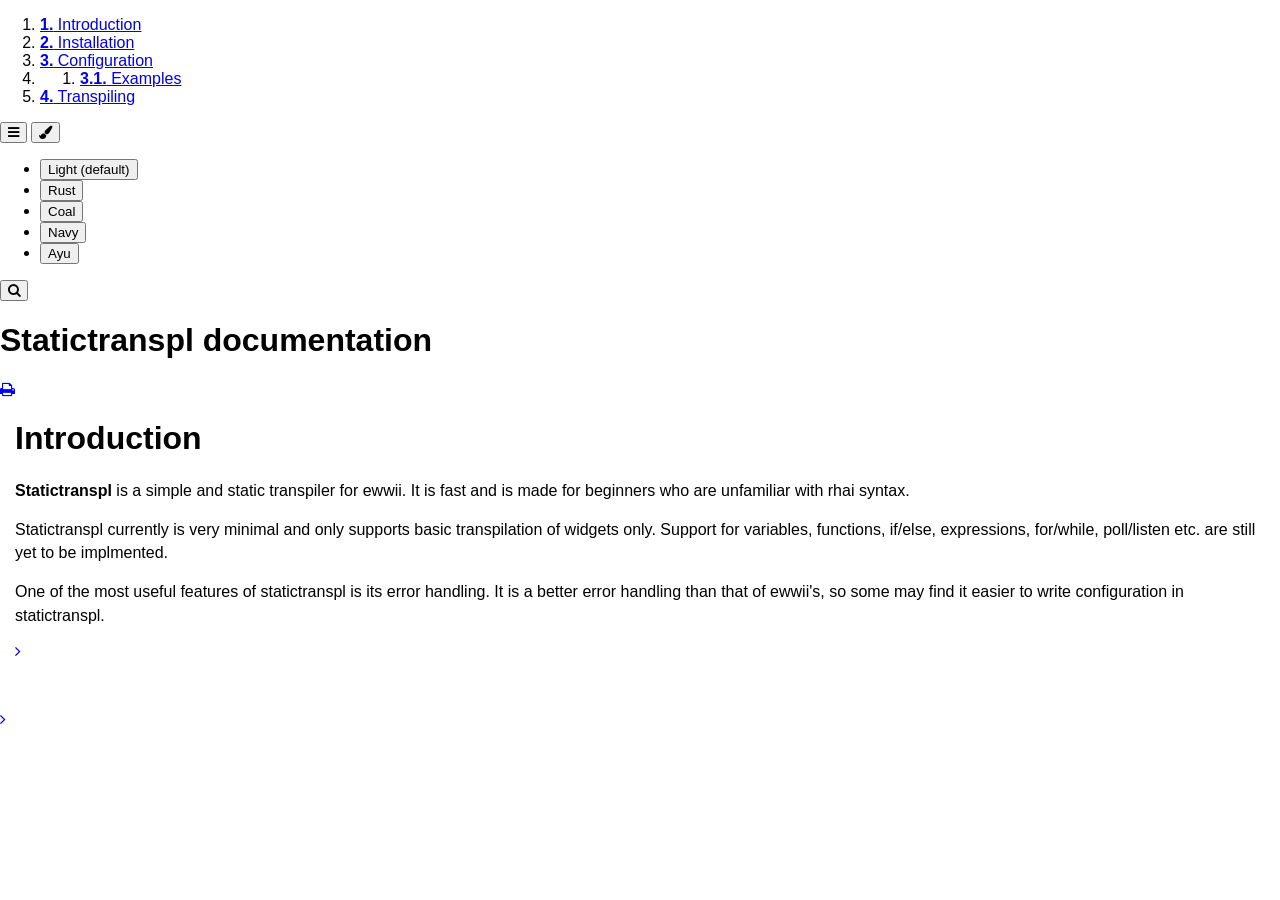
==== index.html @ 4b5878d8 "deploy: 88b046fea7313fe3ef3db2bbe5b7ab8565664c51" ====
<!DOCTYPE HTML>
<html lang="en" class="sidebar-visible no-js light">
    <head>
        <!-- Book generated using mdBook -->
        <meta charset="UTF-8">
        <title>Introduction - Statictranspl documentation</title>
        
        


        <!-- Custom HTML head -->
        


        <meta content="text/html; charset=utf-8" http-equiv="Content-Type">
        <meta name="description" content="">
        <meta name="viewport" content="width=device-width, initial-scale=1">
        <meta name="theme-color" content="#ffffff" />

        
        <link rel="icon" href="favicon.svg">
        
        
        <link rel="shortcut icon" href="favicon.png">
        
        <link rel="stylesheet" href="css/variables.css">
        <link rel="stylesheet" href="css/general.css">
        <link rel="stylesheet" href="css/chrome.css">
        
        <link rel="stylesheet" href="css/print.css" media="print">
        

        <!-- Fonts -->
        <link rel="stylesheet" href="FontAwesome/css/font-awesome.css">
        
        <link rel="stylesheet" href="fonts/fonts.css">
        

        <!-- Highlight.js Stylesheets -->
        <link rel="stylesheet" href="highlight.css">
        <link rel="stylesheet" href="tomorrow-night.css">
        <link rel="stylesheet" href="ayu-highlight.css">

        <!-- Custom theme stylesheets -->
        

        
    </head>
    <body>
        <!-- Provide site root to javascript -->
        <script type="text/javascript">
            var path_to_root = "";
            var default_theme = window.matchMedia("(prefers-color-scheme: dark)").matches ? "navy" : "light";
        </script>

        <!-- Work around some values being stored in localStorage wrapped in quotes -->
        <script type="text/javascript">
            try {
                var theme = localStorage.getItem('mdbook-theme');
                var sidebar = localStorage.getItem('mdbook-sidebar');

                if (theme.startsWith('"') && theme.endsWith('"')) {
                    localStorage.setItem('mdbook-theme', theme.slice(1, theme.length - 1));
                }

                if (sidebar.startsWith('"') && sidebar.endsWith('"')) {
                    localStorage.setItem('mdbook-sidebar', sidebar.slice(1, sidebar.length - 1));
                }
            } catch (e) { }
        </script>

        <!-- Set the theme before any content is loaded, prevents flash -->
        <script type="text/javascript">
            var theme;
            try { theme = localStorage.getItem('mdbook-theme'); } catch(e) { }
            if (theme === null || theme === undefined) { theme = default_theme; }
            var html = document.querySelector('html');
            html.classList.remove('no-js')
            html.classList.remove('light')
            html.classList.add(theme);
            html.classList.add('js');
        </script>

        <!-- Hide / unhide sidebar before it is displayed -->
        <script type="text/javascript">
            var html = document.querySelector('html');
            var sidebar = 'hidden';
            if (document.body.clientWidth >= 1080) {
                try { sidebar = localStorage.getItem('mdbook-sidebar'); } catch(e) { }
                sidebar = sidebar || 'visible';
            }
            html.classList.remove('sidebar-visible');
            html.classList.add("sidebar-" + sidebar);
        </script>

        <nav id="sidebar" class="sidebar" aria-label="Table of contents">
            <div class="sidebar-scrollbox">
                <ol class="chapter"><li class="chapter-item expanded "><a href="introduction.html"><strong aria-hidden="true">1.</strong> Introduction</a></li><li class="chapter-item expanded "><a href="installation.html"><strong aria-hidden="true">2.</strong> Installation</a></li><li class="chapter-item expanded "><a href="configuration-intro.html"><strong aria-hidden="true">3.</strong> Configuration</a></li><li><ol class="section"><li class="chapter-item expanded "><a href="examples.html"><strong aria-hidden="true">3.1.</strong> Examples</a></li></ol></li><li class="chapter-item expanded "><a href="transpiling.html"><strong aria-hidden="true">4.</strong> Transpiling</a></li></ol>
            </div>
            <div id="sidebar-resize-handle" class="sidebar-resize-handle"></div>
        </nav>

        <div id="page-wrapper" class="page-wrapper">

            <div class="page">
                
                <div id="menu-bar-hover-placeholder"></div>
                <div id="menu-bar" class="menu-bar sticky bordered">
                    <div class="left-buttons">
                        <button id="sidebar-toggle" class="icon-button" type="button" title="Toggle Table of Contents" aria-label="Toggle Table of Contents" aria-controls="sidebar">
                            <i class="fa fa-bars"></i>
                        </button>
                        <button id="theme-toggle" class="icon-button" type="button" title="Change theme" aria-label="Change theme" aria-haspopup="true" aria-expanded="false" aria-controls="theme-list">
                            <i class="fa fa-paint-brush"></i>
                        </button>
                        <ul id="theme-list" class="theme-popup" aria-label="Themes" role="menu">
                            <li role="none"><button role="menuitem" class="theme" id="light">Light (default)</button></li>
                            <li role="none"><button role="menuitem" class="theme" id="rust">Rust</button></li>
                            <li role="none"><button role="menuitem" class="theme" id="coal">Coal</button></li>
                            <li role="none"><button role="menuitem" class="theme" id="navy">Navy</button></li>
                            <li role="none"><button role="menuitem" class="theme" id="ayu">Ayu</button></li>
                        </ul>
                        
                        <button id="search-toggle" class="icon-button" type="button" title="Search. (Shortkey: s)" aria-label="Toggle Searchbar" aria-expanded="false" aria-keyshortcuts="S" aria-controls="searchbar">
                            <i class="fa fa-search"></i>
                        </button>
                        
                    </div>

                    <h1 class="menu-title">Statictranspl documentation</h1>

                    <div class="right-buttons">
                        
                        <a href="print.html" title="Print this book" aria-label="Print this book">
                            <i id="print-button" class="fa fa-print"></i>
                        </a>
                        
                        
                        

                    </div>
                </div>

                
                <div id="search-wrapper" class="hidden">
                    <form id="searchbar-outer" class="searchbar-outer">
                        <input type="search" id="searchbar" name="searchbar" placeholder="Search this book ..." aria-controls="searchresults-outer" aria-describedby="searchresults-header">
                    </form>
                    <div id="searchresults-outer" class="searchresults-outer hidden">
                        <div id="searchresults-header" class="searchresults-header"></div>
                        <ul id="searchresults">
                        </ul>
                    </div>
                </div>
                

                <!-- Apply ARIA attributes after the sidebar and the sidebar toggle button are added to the DOM -->
                <script type="text/javascript">
                    document.getElementById('sidebar-toggle').setAttribute('aria-expanded', sidebar === 'visible');
                    document.getElementById('sidebar').setAttribute('aria-hidden', sidebar !== 'visible');
                    Array.from(document.querySelectorAll('#sidebar a')).forEach(function(link) {
                        link.setAttribute('tabIndex', sidebar === 'visible' ? 0 : -1);
                    });
                </script>

                <div id="content" class="content">
                    <main>
                        <h1 id="introduction"><a class="header" href="#introduction">Introduction</a></h1>
<p><strong>Statictranspl</strong> is a simple and static transpiler for ewwii. It is fast and is made for beginners who are unfamiliar with rhai syntax.</p>
<p>Statictranspl currently is very minimal and only supports basic transpilation of widgets only. Support for variables, functions, if/else, expressions, for/while, poll/listen etc. are still yet to be implmented.</p>
<p>One of the most useful features of statictranspl is its error handling. It is a better error handling than that of ewwii's, so some may find it easier to write configuration in statictranspl.</p>

                    </main>

                    <nav class="nav-wrapper" aria-label="Page navigation">
                        <!-- Mobile navigation buttons -->
                        

                        
                            <a rel="next" href="installation.html" class="mobile-nav-chapters next" title="Next chapter" aria-label="Next chapter" aria-keyshortcuts="Right">
                                <i class="fa fa-angle-right"></i>
                            </a>
                        

                        <div style="clear: both"></div>
                    </nav>
                </div>
            </div>

            <nav class="nav-wide-wrapper" aria-label="Page navigation">
                

                
                    <a rel="next" href="installation.html" class="nav-chapters next" title="Next chapter" aria-label="Next chapter" aria-keyshortcuts="Right">
                        <i class="fa fa-angle-right"></i>
                    </a>
                
            </nav>

        </div>

        

        

        

        
        <script type="text/javascript">
            window.playground_copyable = true;
        </script>
        

        

        
        <script src="elasticlunr.min.js" type="text/javascript" charset="utf-8"></script>
        <script src="mark.min.js" type="text/javascript" charset="utf-8"></script>
        <script src="searcher.js" type="text/javascript" charset="utf-8"></script>
        

        <script src="clipboard.min.js" type="text/javascript" charset="utf-8"></script>
        <script src="highlight.js" type="text/javascript" charset="utf-8"></script>
        <script src="book.js" type="text/javascript" charset="utf-8"></script>

        <!-- Custom JS scripts -->
        

        

    </body>
</html>
---- css/general.css ----
/* Base styles and content styles */

@import 'variables.css';

:root {
    /* Browser default font-size is 16px, this way 1 rem = 10px */
    font-size: 62.5%;
}

html {
    font-family: "Open Sans", sans-serif;
    color: var(--fg);
    background-color: var(--bg);
    text-size-adjust: none;
}

body {
    margin: 0;
    font-size: 1.6rem;
    overflow-x: hidden;
}

code {
    font-family: "Source Code Pro", Consolas, "Ubuntu Mono", Menlo, "DejaVu Sans Mono", monospace, monospace !important;
    font-size: 0.875em; /* please adjust the ace font size accordingly in editor.js */
}

/* Don't change font size in headers. */
h1 code, h2 code, h3 code, h4 code, h5 code, h6 code {
    font-size: unset;
}

.left { float: left; }
.right { float: right; }
.boring { opacity: 0.6; }
.hide-boring .boring { display: none; }
.hidden { display: none !important; }

h2, h3 { margin-top: 2.5em; }
h4, h5 { margin-top: 2em; }

.header + .header h3,
.header + .header h4,
.header + .header h5 {
    margin-top: 1em;
}

h1:target::before,
h2:target::before,
h3:target::before,
h4:target::before,
h5:target::before,
h6:target::before {
    display: inline-block;
    content: "»";
    margin-left: -30px;
    width: 30px;
}

/* This is broken on Safari as of version 14, but is fixed
   in Safari Technology Preview 117 which I think will be Safari 14.2.
   https://bugs.webkit.org/show_bug.cgi?id=218076
*/
:target {
    scroll-margin-top: calc(var(--menu-bar-height) + 0.5em);
}

.page {
    outline: 0;
    padding: 0 var(--page-padding);
    margin-top: calc(0px - var(--menu-bar-height)); /* Compensate for the #menu-bar-hover-placeholder */
}
.page-wrapper {
    box-sizing: border-box;
}
.js:not(.sidebar-resizing) .page-wrapper {
    transition: margin-left 0.3s ease, transform 0.3s ease; /* Animation: slide away */
}

.content {
    overflow-y: auto;
    padding: 0 15px;
    padding-bottom: 50px;
}
.content main {
    margin-left: auto;
    margin-right: auto;
    max-width: var(--content-max-width);
}
.content p { line-height: 1.45em; }
.content ol { line-height: 1.45em; }
.content ul { line-height: 1.45em; }
.content a { text-decoration: none; }
.content a:hover { text-decoration: underline; }
.content img { max-width: 100%; }
.content .header:link,
.content .header:visited {
    color: var(--fg);
}
.content .header:link,
.content .header:visited:hover {
    text-decoration: none;
}

table {
    margin: 0 auto;
    border-collapse: collapse;
}
table td {
    padding: 3px 20px;
    border: 1px var(--table-border-color) solid;
}
table thead {
    background: var(--table-header-bg);
}
table thead td {
    font-weight: 700;
    border: none;
}
table thead th {
    padding: 3px 20px;
}
table thead tr {
    border: 1px var(--table-header-bg) solid;
}
/* Alternate background colors for rows */
table tbody tr:nth-child(2n) {
    background: var(--table-alternate-bg);
}


blockquote {
    margin: 20px 0;
    padding: 0 20px;
    color: var(--fg);
    background-color: var(--quote-bg);
    border-top: .1em solid var(--quote-border);
    border-bottom: .1em solid var(--quote-border);
}


:not(.footnote-definition) + .footnote-definition,
.footnote-definition + :not(.footnote-definition) {
    margin-top: 2em;
}
.footnote-definition {
    font-size: 0.9em;
    margin: 0.5em 0;
}
.footnote-definition p {
    display: inline;
}

.tooltiptext {
    position: absolute;
    visibility: hidden;
    color: #fff;
    background-color: #333;
    transform: translateX(-50%); /* Center by moving tooltip 50% of its width left */
    left: -8px; /* Half of the width of the icon */
    top: -35px;
    font-size: 0.8em;
    text-align: center;
    border-radius: 6px;
    padding: 5px 8px;
    margin: 5px;
    z-index: 1000;
}
.tooltipped .tooltiptext {
    visibility: visible;
}

.chapter li.part-title {
    color: var(--sidebar-fg);
    margin: 5px 0px;
    font-weight: bold;
}
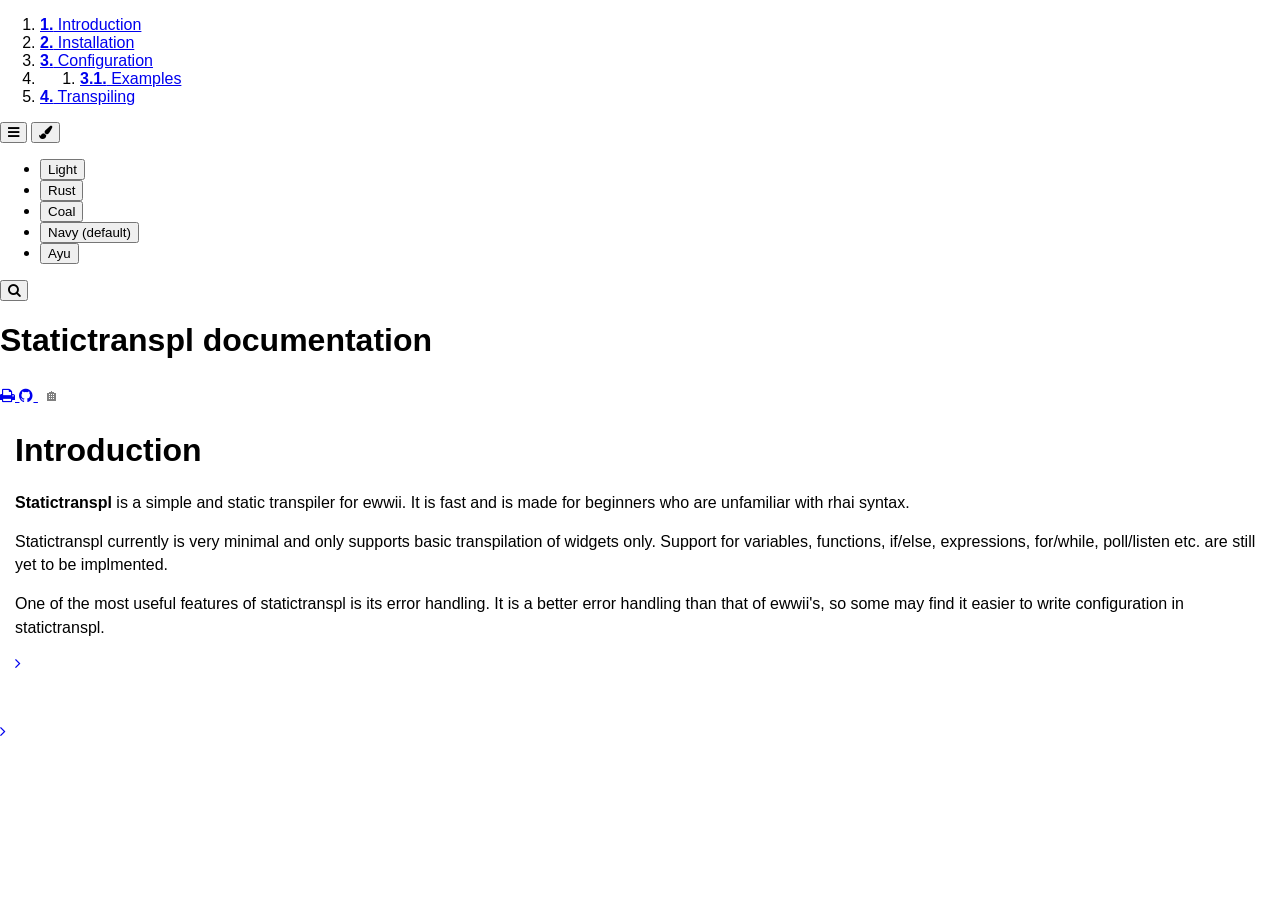
==== commit 56e8e63b: "deploy: 37df617455375018348bdb8db04f9169b86efb2a" ====
--- a/index.html
+++ b/index.html
@@ -1,5 +1,5 @@
 <!DOCTYPE HTML>
-<html lang="en" class="sidebar-visible no-js light">
+<html lang="en" class="sidebar-visible no-js navy">
     <head>
         <!-- Book generated using mdBook -->
         <meta charset="UTF-8">
@@ -50,7 +50,7 @@
         <!-- Provide site root to javascript -->
         <script type="text/javascript">
             var path_to_root = "";
-            var default_theme = window.matchMedia("(prefers-color-scheme: dark)").matches ? "navy" : "light";
+            var default_theme = window.matchMedia("(prefers-color-scheme: dark)").matches ? "navy" : "navy";
         </script>
 
         <!-- Work around some values being stored in localStorage wrapped in quotes -->
@@ -76,7 +76,7 @@
             if (theme === null || theme === undefined) { theme = default_theme; }
             var html = document.querySelector('html');
             html.classList.remove('no-js')
-            html.classList.remove('light')
+            html.classList.remove('navy')
             html.classList.add(theme);
             html.classList.add('js');
         </script>
@@ -114,10 +114,10 @@
                             <i class="fa fa-paint-brush"></i>
                         </button>
                         <ul id="theme-list" class="theme-popup" aria-label="Themes" role="menu">
-                            <li role="none"><button role="menuitem" class="theme" id="light">Light (default)</button></li>
+                            <li role="none"><button role="menuitem" class="theme" id="light">Light</button></li>
                             <li role="none"><button role="menuitem" class="theme" id="rust">Rust</button></li>
                             <li role="none"><button role="menuitem" class="theme" id="coal">Coal</button></li>
-                            <li role="none"><button role="menuitem" class="theme" id="navy">Navy</button></li>
+                            <li role="none"><button role="menuitem" class="theme" id="navy">Navy (default)</button></li>
                             <li role="none"><button role="menuitem" class="theme" id="ayu">Ayu</button></li>
                         </ul>
                         
@@ -135,6 +135,10 @@
                             <i id="print-button" class="fa fa-print"></i>
                         </a>
                         
+                        
+                        <a href="https://github.com/Ewwii-sh/statictranspl" title="Git repository" aria-label="Git repository">
+                            <i id="git-repository-button" class="fa fa-github"></i>
+                        </a>
                         
                         
 
@@ -225,6 +229,8 @@
 
         <!-- Custom JS scripts -->
         
+        <script type="text/javascript" src="js/home_button.js"></script>
+        
 
         
 
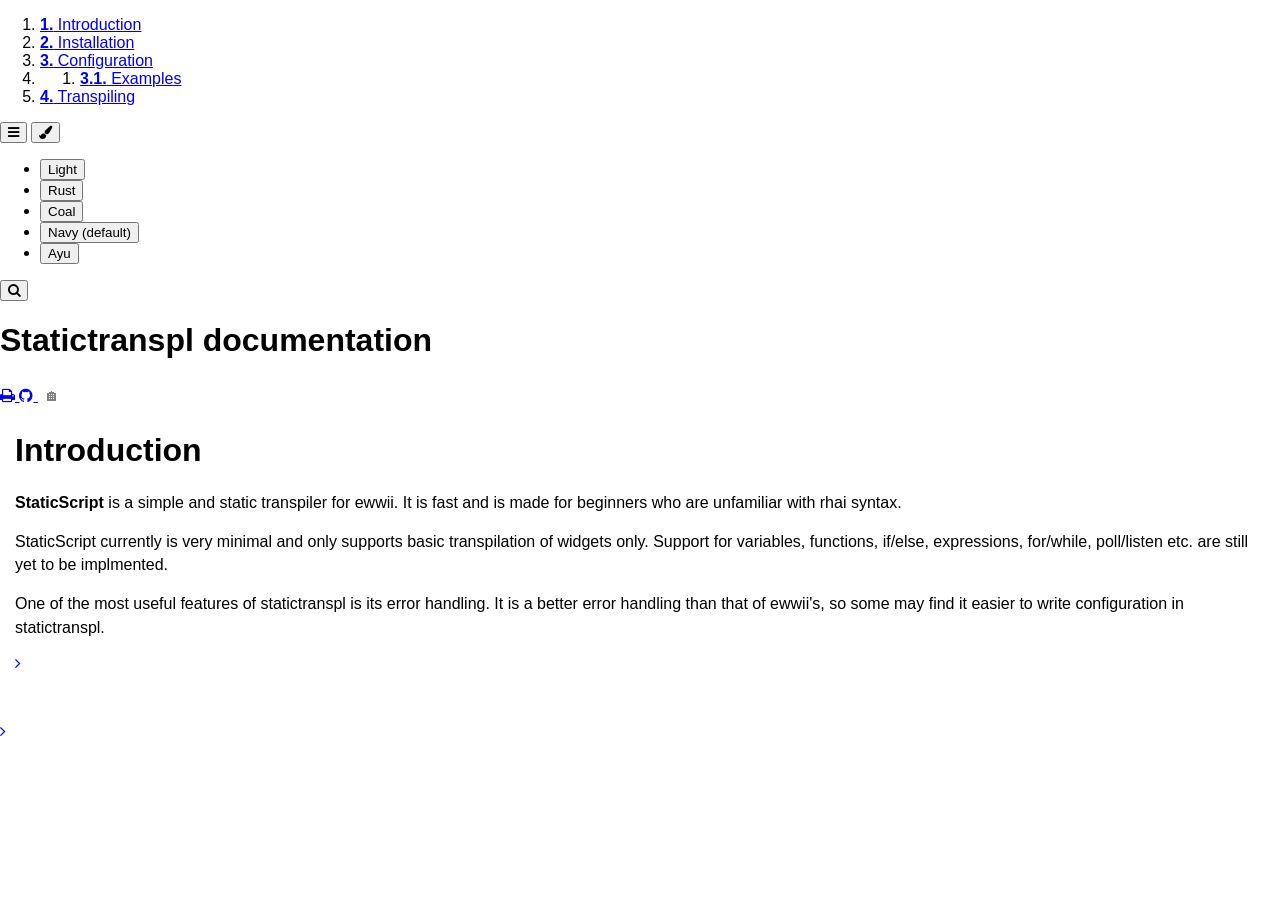
==== commit 63348aae: "deploy: 73dc59235e12e233e47879a17bbc735b9179b817" ====
--- a/index.html
+++ b/index.html
@@ -170,8 +170,8 @@
                 <div id="content" class="content">
                     <main>
                         <h1 id="introduction"><a class="header" href="#introduction">Introduction</a></h1>
-<p><strong>Statictranspl</strong> is a simple and static transpiler for ewwii. It is fast and is made for beginners who are unfamiliar with rhai syntax.</p>
-<p>Statictranspl currently is very minimal and only supports basic transpilation of widgets only. Support for variables, functions, if/else, expressions, for/while, poll/listen etc. are still yet to be implmented.</p>
+<p><strong>StaticScript</strong> is a simple and static transpiler for ewwii. It is fast and is made for beginners who are unfamiliar with rhai syntax.</p>
+<p>StaticScript currently is very minimal and only supports basic transpilation of widgets only. Support for variables, functions, if/else, expressions, for/while, poll/listen etc. are still yet to be implmented.</p>
 <p>One of the most useful features of statictranspl is its error handling. It is a better error handling than that of ewwii's, so some may find it easier to write configuration in statictranspl.</p>
 
                     </main>
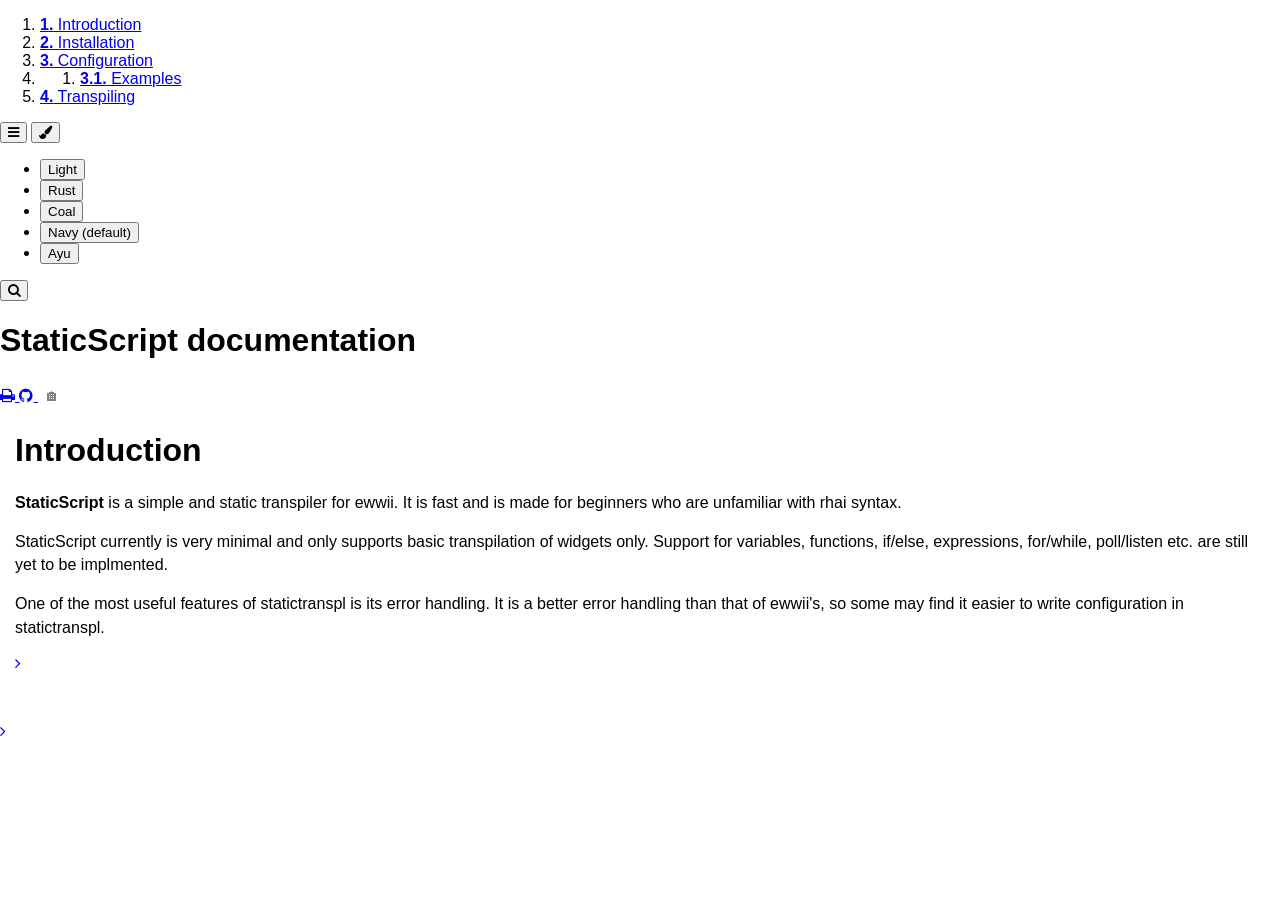
==== commit b77e3cda: "deploy: be51216187f51df99d8729bf038474da2ae7ee7d" ====
--- a/index.html
+++ b/index.html
@@ -3,7 +3,7 @@
     <head>
         <!-- Book generated using mdBook -->
         <meta charset="UTF-8">
-        <title>Introduction - Statictranspl documentation</title>
+        <title>Introduction - StaticScript documentation</title>
         
         
 
@@ -127,7 +127,7 @@
                         
                     </div>
 
-                    <h1 class="menu-title">Statictranspl documentation</h1>
+                    <h1 class="menu-title">StaticScript documentation</h1>
 
                     <div class="right-buttons">
                         
@@ -136,7 +136,7 @@
                         </a>
                         
                         
-                        <a href="https://github.com/Ewwii-sh/statictranspl" title="Git repository" aria-label="Git repository">
+                        <a href="https://github.com/Ewwii-sh/staticscript" title="Git repository" aria-label="Git repository">
                             <i id="git-repository-button" class="fa fa-github"></i>
                         </a>
                         
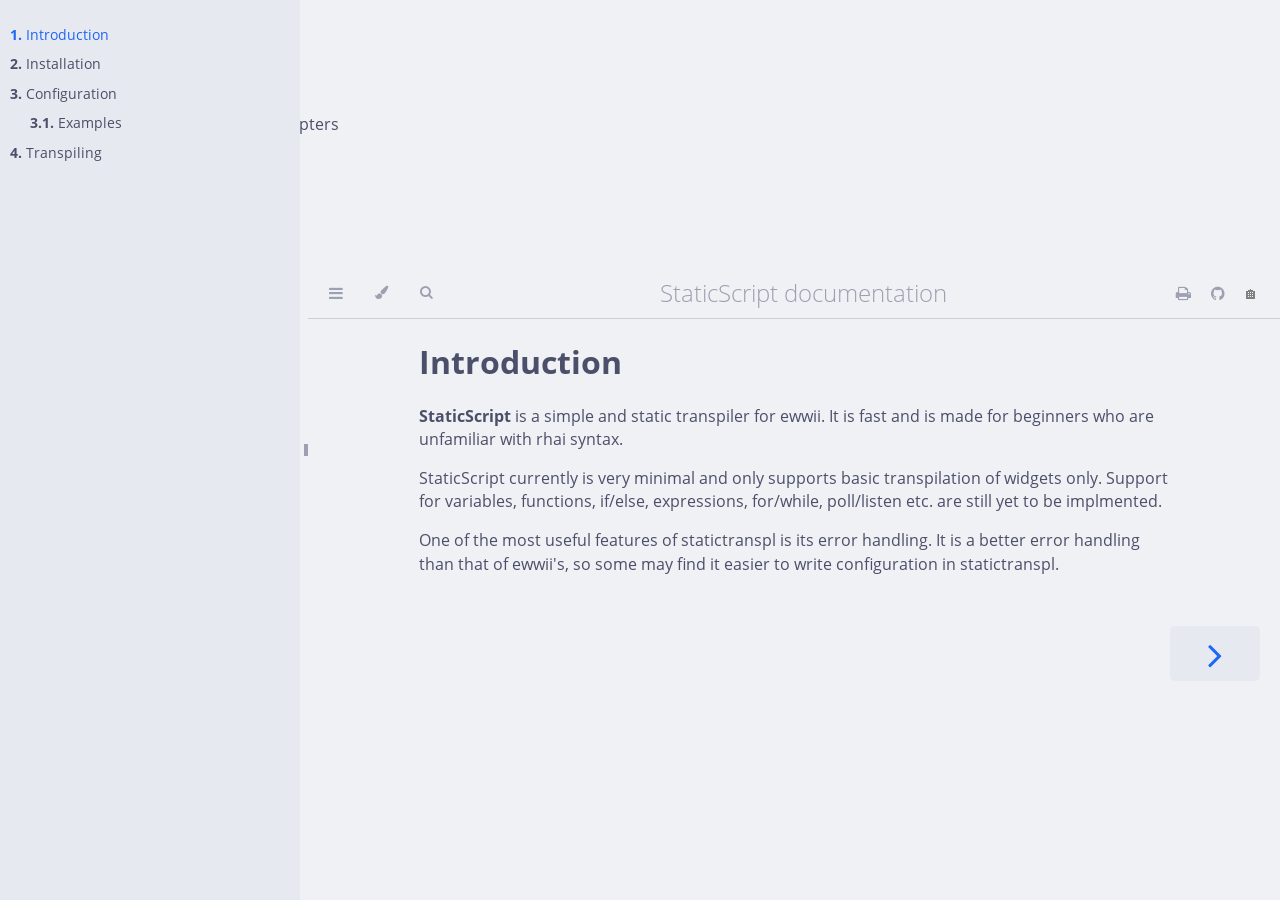
==== commit 8329d8b7: "deploy: 97affcb6415b947d5a206567dd8c0c8390cf142f" ====
--- a/index.html
+++ b/index.html
@@ -1,63 +1,65 @@
 <!DOCTYPE HTML>
-<html lang="en" class="sidebar-visible no-js navy">
+<html lang="en" class="latte sidebar-visible" dir="ltr">
     <head>
         <!-- Book generated using mdBook -->
         <meta charset="UTF-8">
         <title>Introduction - StaticScript documentation</title>
-        
-        
 
 
         <!-- Custom HTML head -->
-        
-
-
-        <meta content="text/html; charset=utf-8" http-equiv="Content-Type">
+
         <meta name="description" content="">
         <meta name="viewport" content="width=device-width, initial-scale=1">
-        <meta name="theme-color" content="#ffffff" />
-
-        
+        <meta name="theme-color" content="#ffffff">
+
         <link rel="icon" href="favicon.svg">
-        
-        
         <link rel="shortcut icon" href="favicon.png">
-        
         <link rel="stylesheet" href="css/variables.css">
         <link rel="stylesheet" href="css/general.css">
         <link rel="stylesheet" href="css/chrome.css">
-        
         <link rel="stylesheet" href="css/print.css" media="print">
-        
 
         <!-- Fonts -->
         <link rel="stylesheet" href="FontAwesome/css/font-awesome.css">
-        
         <link rel="stylesheet" href="fonts/fonts.css">
-        
 
         <!-- Highlight.js Stylesheets -->
-        <link rel="stylesheet" href="highlight.css">
-        <link rel="stylesheet" href="tomorrow-night.css">
-        <link rel="stylesheet" href="ayu-highlight.css">
+        <link rel="stylesheet" id="highlight-css" href="highlight.css">
+        <link rel="stylesheet" id="tomorrow-night-css" href="tomorrow-night.css">
+        <link rel="stylesheet" id="ayu-highlight-css" href="ayu-highlight.css">
 
         <!-- Custom theme stylesheets -->
-        
-
-        
+        <link rel="stylesheet" href="./theme/catppuccin.css">
+
+
+        <!-- Provide site root and default themes to javascript -->
+        <script>
+            const path_to_root = "";
+            const default_light_theme = "latte";
+            const default_dark_theme = "macchiato";
+            window.path_to_searchindex_js = "searchindex.js";
+        </script>
+        <!-- Start loading toc.js asap -->
+        <script src="toc.js"></script>
     </head>
     <body>
-        <!-- Provide site root to javascript -->
-        <script type="text/javascript">
-            var path_to_root = "";
-            var default_theme = window.matchMedia("(prefers-color-scheme: dark)").matches ? "navy" : "navy";
-        </script>
-
+    <div id="mdbook-help-container">
+        <div id="mdbook-help-popup">
+            <h2 id="keyboard-shortcuts" class="mdbook-help-title"><a class="header" href="#keyboard-shortcuts">Keyboard shortcuts</a></h2>
+            <div>
+                <p>Press <kbd>←</kbd> or <kbd>→</kbd> to navigate between chapters</p>
+                <p>Press <kbd>S</kbd> or <kbd>/</kbd> to search in the book</p>
+                <p>Press <kbd>?</kbd> to show this help</p>
+                <p>Press <kbd>Esc</kbd> to hide this help</p>
+            </div>
+        </div>
+    </div>
+    <div id="body-container">
         <!-- Work around some values being stored in localStorage wrapped in quotes -->
-        <script type="text/javascript">
+        <script>
             try {
-                var theme = localStorage.getItem('mdbook-theme');
-                var sidebar = localStorage.getItem('mdbook-sidebar');
+                let theme = localStorage.getItem('mdbook-theme');
+                let sidebar = localStorage.getItem('mdbook-sidebar');
 
                 if (theme.startsWith('"') && theme.endsWith('"')) {
                     localStorage.setItem('mdbook-theme', theme.slice(1, theme.length - 1));
@@ -70,85 +72,93 @@
         </script>
 
         <!-- Set the theme before any content is loaded, prevents flash -->
-        <script type="text/javascript">
-            var theme;
+        <script>
+            const default_theme = window.matchMedia("(prefers-color-scheme: dark)").matches ? default_dark_theme : default_light_theme;
+            let theme;
             try { theme = localStorage.getItem('mdbook-theme'); } catch(e) { }
             if (theme === null || theme === undefined) { theme = default_theme; }
-            var html = document.querySelector('html');
-            html.classList.remove('no-js')
-            html.classList.remove('navy')
+            const html = document.documentElement;
+            html.classList.remove('latte')
             html.classList.add(theme);
-            html.classList.add('js');
-        </script>
+            html.classList.add("js");
+        </script>
+
+        <input type="checkbox" id="sidebar-toggle-anchor" class="hidden">
 
         <!-- Hide / unhide sidebar before it is displayed -->
-        <script type="text/javascript">
-            var html = document.querySelector('html');
-            var sidebar = 'hidden';
+        <script>
+            let sidebar = null;
+            const sidebar_toggle = document.getElementById("sidebar-toggle-anchor");
             if (document.body.clientWidth >= 1080) {
                 try { sidebar = localStorage.getItem('mdbook-sidebar'); } catch(e) { }
                 sidebar = sidebar || 'visible';
+            } else {
+                sidebar = 'hidden';
+                sidebar_toggle.checked = false;
             }
-            html.classList.remove('sidebar-visible');
-            html.classList.add("sidebar-" + sidebar);
+            if (sidebar === 'visible') {
+                sidebar_toggle.checked = true;
+            } else {
+                html.classList.remove('sidebar-visible');
+            }
         </script>
 
         <nav id="sidebar" class="sidebar" aria-label="Table of contents">
-            <div class="sidebar-scrollbox">
-                <ol class="chapter"><li class="chapter-item expanded "><a href="introduction.html"><strong aria-hidden="true">1.</strong> Introduction</a></li><li class="chapter-item expanded "><a href="installation.html"><strong aria-hidden="true">2.</strong> Installation</a></li><li class="chapter-item expanded "><a href="configuration-intro.html"><strong aria-hidden="true">3.</strong> Configuration</a></li><li><ol class="section"><li class="chapter-item expanded "><a href="examples.html"><strong aria-hidden="true">3.1.</strong> Examples</a></li></ol></li><li class="chapter-item expanded "><a href="transpiling.html"><strong aria-hidden="true">4.</strong> Transpiling</a></li></ol>
+            <!-- populated by js -->
+            <mdbook-sidebar-scrollbox class="sidebar-scrollbox"></mdbook-sidebar-scrollbox>
+            <noscript>
+                <iframe class="sidebar-iframe-outer" src="toc.html"></iframe>
+            </noscript>
+            <div id="sidebar-resize-handle" class="sidebar-resize-handle">
+                <div class="sidebar-resize-indicator"></div>
             </div>
-            <div id="sidebar-resize-handle" class="sidebar-resize-handle"></div>
         </nav>
 
         <div id="page-wrapper" class="page-wrapper">
 
             <div class="page">
-                
                 <div id="menu-bar-hover-placeholder"></div>
-                <div id="menu-bar" class="menu-bar sticky bordered">
+                <div id="menu-bar" class="menu-bar sticky">
                     <div class="left-buttons">
-                        <button id="sidebar-toggle" class="icon-button" type="button" title="Toggle Table of Contents" aria-label="Toggle Table of Contents" aria-controls="sidebar">
+                        <label id="sidebar-toggle" class="icon-button" for="sidebar-toggle-anchor" title="Toggle Table of Contents" aria-label="Toggle Table of Contents" aria-controls="sidebar">
                             <i class="fa fa-bars"></i>
-                        </button>
+                        </label>
                         <button id="theme-toggle" class="icon-button" type="button" title="Change theme" aria-label="Change theme" aria-haspopup="true" aria-expanded="false" aria-controls="theme-list">
                             <i class="fa fa-paint-brush"></i>
                         </button>
                         <ul id="theme-list" class="theme-popup" aria-label="Themes" role="menu">
-                            <li role="none"><button role="menuitem" class="theme" id="light">Light</button></li>
-                            <li role="none"><button role="menuitem" class="theme" id="rust">Rust</button></li>
-                            <li role="none"><button role="menuitem" class="theme" id="coal">Coal</button></li>
-                            <li role="none"><button role="menuitem" class="theme" id="navy">Navy (default)</button></li>
-                            <li role="none"><button role="menuitem" class="theme" id="ayu">Ayu</button></li>
+                            <li role="none"><button role="menuitem" class="theme" id="default_theme">Auto</button></li>
+                            <li role="none"><button role="menuitem" class="theme" id="latte">Latte</button></li>
+                            <li role="none"><button role="menuitem" class="theme" id="frappe">Frappé</button></li>
+                            <li role="none"><button role="menuitem" class="theme" id="macchiato">Macchiato</button></li>
+                            <li role="none"><button role="menuitem" class="theme" id="mocha">Mocha</button></li>
                         </ul>
-                        
-                        <button id="search-toggle" class="icon-button" type="button" title="Search. (Shortkey: s)" aria-label="Toggle Searchbar" aria-expanded="false" aria-keyshortcuts="S" aria-controls="searchbar">
+                        <button id="search-toggle" class="icon-button" type="button" title="Search (`/`)" aria-label="Toggle Searchbar" aria-expanded="false" aria-keyshortcuts="/ s" aria-controls="searchbar">
                             <i class="fa fa-search"></i>
                         </button>
-                        
                     </div>
 
                     <h1 class="menu-title">StaticScript documentation</h1>
 
                     <div class="right-buttons">
-                        
                         <a href="print.html" title="Print this book" aria-label="Print this book">
                             <i id="print-button" class="fa fa-print"></i>
                         </a>
-                        
-                        
                         <a href="https://github.com/Ewwii-sh/staticscript" title="Git repository" aria-label="Git repository">
                             <i id="git-repository-button" class="fa fa-github"></i>
                         </a>
-                        
-                        
 
                     </div>
                 </div>
 
-                
                 <div id="search-wrapper" class="hidden">
                     <form id="searchbar-outer" class="searchbar-outer">
-                        <input type="search" id="searchbar" name="searchbar" placeholder="Search this book ..." aria-controls="searchresults-outer" aria-describedby="searchresults-header">
+                        <div class="search-wrapper">
+                            <input type="search" id="searchbar" name="searchbar" placeholder="Search this book ..." aria-controls="searchresults-outer" aria-describedby="searchresults-header">
+                            <div class="spinner-wrapper">
+                                <i class="fa fa-spinner fa-spin"></i>
+                            </div>
+                        </div>
                     </form>
                     <div id="searchresults-outer" class="searchresults-outer hidden">
                         <div id="searchresults-header" class="searchresults-header"></div>
@@ -156,10 +166,9 @@
                         </ul>
                     </div>
                 </div>
-                
 
                 <!-- Apply ARIA attributes after the sidebar and the sidebar toggle button are added to the DOM -->
-                <script type="text/javascript">
+                <script>
                     document.getElementById('sidebar-toggle').setAttribute('aria-expanded', sidebar === 'visible');
                     document.getElementById('sidebar').setAttribute('aria-hidden', sidebar !== 'visible');
                     Array.from(document.querySelectorAll('#sidebar a')).forEach(function(link) {
@@ -178,13 +187,10 @@
 
                     <nav class="nav-wrapper" aria-label="Page navigation">
                         <!-- Mobile navigation buttons -->
-                        
-
-                        
-                            <a rel="next" href="installation.html" class="mobile-nav-chapters next" title="Next chapter" aria-label="Next chapter" aria-keyshortcuts="Right">
+
+                            <a rel="next prefetch" href="installation.html" class="mobile-nav-chapters next" title="Next chapter" aria-label="Next chapter" aria-keyshortcuts="Right">
                                 <i class="fa fa-angle-right"></i>
                             </a>
-                        
 
                         <div style="clear: both"></div>
                     </nav>
@@ -192,47 +198,35 @@
             </div>
 
             <nav class="nav-wide-wrapper" aria-label="Page navigation">
-                
-
-                
-                    <a rel="next" href="installation.html" class="nav-chapters next" title="Next chapter" aria-label="Next chapter" aria-keyshortcuts="Right">
+
+                    <a rel="next prefetch" href="installation.html" class="nav-chapters next" title="Next chapter" aria-label="Next chapter" aria-keyshortcuts="Right">
                         <i class="fa fa-angle-right"></i>
                     </a>
-                
             </nav>
 
         </div>
 
-        
-
-        
-
-        
-
-        
-        <script type="text/javascript">
+
+
+
+        <script>
             window.playground_copyable = true;
         </script>
-        
-
-        
-
-        
-        <script src="elasticlunr.min.js" type="text/javascript" charset="utf-8"></script>
-        <script src="mark.min.js" type="text/javascript" charset="utf-8"></script>
-        <script src="searcher.js" type="text/javascript" charset="utf-8"></script>
-        
-
-        <script src="clipboard.min.js" type="text/javascript" charset="utf-8"></script>
-        <script src="highlight.js" type="text/javascript" charset="utf-8"></script>
-        <script src="book.js" type="text/javascript" charset="utf-8"></script>
+
+
+        <script src="elasticlunr.min.js"></script>
+        <script src="mark.min.js"></script>
+        <script src="searcher.js"></script>
+
+        <script src="clipboard.min.js"></script>
+        <script src="highlight.js"></script>
+        <script src="book.js"></script>
 
         <!-- Custom JS scripts -->
-        
-        <script type="text/javascript" src="js/home_button.js"></script>
-        
-
-        
-
+        <script src="js/home_button.js"></script>
+
+
+
+    </div>
     </body>
 </html>
--- a/css/variables.css
+++ b/css/variables.css
@@ -0,0 +1,309 @@
+
+/* Globals */
+
+:root {
+    --sidebar-width: 300px;
+    --sidebar-resize-indicator-width: 8px;
+    --sidebar-resize-indicator-space: 2px;
+    --page-padding: 15px;
+    --content-max-width: 750px;
+    --menu-bar-height: 50px;
+    --mono-font: "Source Code Pro", Consolas, "Ubuntu Mono", Menlo, "DejaVu Sans Mono", monospace, monospace;
+    --code-font-size: 0.875em; /* please adjust the ace font size accordingly in editor.js */
+}
+
+/* Themes */
+
+.ayu {
+    --bg: hsl(210, 25%, 8%);
+    --fg: #c5c5c5;
+
+    --sidebar-bg: #14191f;
+    --sidebar-fg: #c8c9db;
+    --sidebar-non-existant: #5c6773;
+    --sidebar-active: #ffb454;
+    --sidebar-spacer: #2d334f;
+
+    --scrollbar: var(--sidebar-fg);
+
+    --icons: #737480;
+    --icons-hover: #b7b9cc;
+
+    --links: #0096cf;
+
+    --inline-code-color: #ffb454;
+
+    --theme-popup-bg: #14191f;
+    --theme-popup-border: #5c6773;
+    --theme-hover: #191f26;
+
+    --quote-bg: hsl(226, 15%, 17%);
+    --quote-border: hsl(226, 15%, 22%);
+
+    --warning-border: #ff8e00;
+
+    --table-border-color: hsl(210, 25%, 13%);
+    --table-header-bg: hsl(210, 25%, 28%);
+    --table-alternate-bg: hsl(210, 25%, 11%);
+
+    --searchbar-border-color: #848484;
+    --searchbar-bg: #424242;
+    --searchbar-fg: #fff;
+    --searchbar-shadow-color: #d4c89f;
+    --searchresults-header-fg: #666;
+    --searchresults-border-color: #888;
+    --searchresults-li-bg: #252932;
+    --search-mark-bg: #e3b171;
+
+    --color-scheme: dark;
+
+    /* Same as `--icons` */
+    --copy-button-filter: invert(45%) sepia(6%) saturate(621%) hue-rotate(198deg) brightness(99%) contrast(85%);
+    /* Same as `--sidebar-active` */
+    --copy-button-filter-hover: invert(68%) sepia(55%) saturate(531%) hue-rotate(341deg) brightness(104%) contrast(101%);
+}
+
+.coal {
+    --bg: hsl(200, 7%, 8%);
+    --fg: #98a3ad;
+
+    --sidebar-bg: #292c2f;
+    --sidebar-fg: #a1adb8;
+    --sidebar-non-existant: #505254;
+    --sidebar-active: #3473ad;
+    --sidebar-spacer: #393939;
+
+    --scrollbar: var(--sidebar-fg);
+
+    --icons: #43484d;
+    --icons-hover: #b3c0cc;
+
+    --links: #2b79a2;
+
+    --inline-code-color: #c5c8c6;
+
+    --theme-popup-bg: #141617;
+    --theme-popup-border: #43484d;
+    --theme-hover: #1f2124;
+
+    --quote-bg: hsl(234, 21%, 18%);
+    --quote-border: hsl(234, 21%, 23%);
+
+    --warning-border: #ff8e00;
+
+    --table-border-color: hsl(200, 7%, 13%);
+    --table-header-bg: hsl(200, 7%, 28%);
+    --table-alternate-bg: hsl(200, 7%, 11%);
+
+    --searchbar-border-color: #aaa;
+    --searchbar-bg: #b7b7b7;
+    --searchbar-fg: #000;
+    --searchbar-shadow-color: #aaa;
+    --searchresults-header-fg: #666;
+    --searchresults-border-color: #98a3ad;
+    --searchresults-li-bg: #2b2b2f;
+    --search-mark-bg: #355c7d;
+
+    --color-scheme: dark;
+
+    /* Same as `--icons` */
+    --copy-button-filter: invert(26%) sepia(8%) saturate(575%) hue-rotate(169deg) brightness(87%) contrast(82%);
+    /* Same as `--sidebar-active` */
+    --copy-button-filter-hover: invert(36%) sepia(70%) saturate(503%) hue-rotate(167deg) brightness(98%) contrast(89%);
+}
+
+.light, html:not(.js) {
+    --bg: hsl(0, 0%, 100%);
+    --fg: hsl(0, 0%, 0%);
+
+    --sidebar-bg: #fafafa;
+    --sidebar-fg: hsl(0, 0%, 0%);
+    --sidebar-non-existant: #aaaaaa;
+    --sidebar-active: #1f1fff;
+    --sidebar-spacer: #f4f4f4;
+
+    --scrollbar: #8F8F8F;
+
+    --icons: #747474;
+    --icons-hover: #000000;
+
+    --links: #20609f;
+
+    --inline-code-color: #301900;
+
+    --theme-popup-bg: #fafafa;
+    --theme-popup-border: #cccccc;
+    --theme-hover: #e6e6e6;
+
+    --quote-bg: hsl(197, 37%, 96%);
+    --quote-border: hsl(197, 37%, 91%);
+
+    --warning-border: #ff8e00;
+
+    --table-border-color: hsl(0, 0%, 95%);
+    --table-header-bg: hsl(0, 0%, 80%);
+    --table-alternate-bg: hsl(0, 0%, 97%);
+
+    --searchbar-border-color: #aaa;
+    --searchbar-bg: #fafafa;
+    --searchbar-fg: #000;
+    --searchbar-shadow-color: #aaa;
+    --searchresults-header-fg: #666;
+    --searchresults-border-color: #888;
+    --searchresults-li-bg: #e4f2fe;
+    --search-mark-bg: #a2cff5;
+
+    --color-scheme: light;
+
+    /* Same as `--icons` */
+    --copy-button-filter: invert(45.49%);
+    /* Same as `--sidebar-active` */
+    --copy-button-filter-hover: invert(14%) sepia(93%) saturate(4250%) hue-rotate(243deg) brightness(99%) contrast(130%);
+}
+
+.navy {
+    --bg: hsl(226, 23%, 11%);
+    --fg: #bcbdd0;
+
+    --sidebar-bg: #282d3f;
+    --sidebar-fg: #c8c9db;
+    --sidebar-non-existant: #505274;
+    --sidebar-active: #2b79a2;
+    --sidebar-spacer: #2d334f;
+
+    --scrollbar: var(--sidebar-fg);
+
+    --icons: #737480;
+    --icons-hover: #b7b9cc;
+
+    --links: #2b79a2;
+
+    --inline-code-color: #c5c8c6;
+
+    --theme-popup-bg: #161923;
+    --theme-popup-border: #737480;
+    --theme-hover: #282e40;
+
+    --quote-bg: hsl(226, 15%, 17%);
+    --quote-border: hsl(226, 15%, 22%);
+
+    --warning-border: #ff8e00;
+
+    --table-border-color: hsl(226, 23%, 16%);
+    --table-header-bg: hsl(226, 23%, 31%);
+    --table-alternate-bg: hsl(226, 23%, 14%);
+
+    --searchbar-border-color: #aaa;
+    --searchbar-bg: #aeaec6;
+    --searchbar-fg: #000;
+    --searchbar-shadow-color: #aaa;
+    --searchresults-header-fg: #5f5f71;
+    --searchresults-border-color: #5c5c68;
+    --searchresults-li-bg: #242430;
+    --search-mark-bg: #a2cff5;
+
+    --color-scheme: dark;
+
+    /* Same as `--icons` */
+    --copy-button-filter: invert(51%) sepia(10%) saturate(393%) hue-rotate(198deg) brightness(86%) contrast(87%);
+    /* Same as `--sidebar-active` */
+    --copy-button-filter-hover: invert(46%) sepia(20%) saturate(1537%) hue-rotate(156deg) brightness(85%) contrast(90%);
+}
+
+.rust {
+    --bg: hsl(60, 9%, 87%);
+    --fg: #262625;
+
+    --sidebar-bg: #3b2e2a;
+    --sidebar-fg: #c8c9db;
+    --sidebar-non-existant: #505254;
+    --sidebar-active: #e69f67;
+    --sidebar-spacer: #45373a;
+
+    --scrollbar: var(--sidebar-fg);
+
+    --icons: #737480;
+    --icons-hover: #262625;
+
+    --links: #2b79a2;
+
+    --inline-code-color: #6e6b5e;
+
+    --theme-popup-bg: #e1e1db;
+    --theme-popup-border: #b38f6b;
+    --theme-hover: #99908a;
+
+    --quote-bg: hsl(60, 5%, 75%);
+    --quote-border: hsl(60, 5%, 70%);
+
+    --warning-border: #ff8e00;
+
+    --table-border-color: hsl(60, 9%, 82%);
+    --table-header-bg: #b3a497;
+    --table-alternate-bg: hsl(60, 9%, 84%);
+
+    --searchbar-border-color: #aaa;
+    --searchbar-bg: #fafafa;
+    --searchbar-fg: #000;
+    --searchbar-shadow-color: #aaa;
+    --searchresults-header-fg: #666;
+    --searchresults-border-color: #888;
+    --searchresults-li-bg: #dec2a2;
+    --search-mark-bg: #e69f67;
+
+    /* Same as `--icons` */
+    --copy-button-filter: invert(51%) sepia(10%) saturate(393%) hue-rotate(198deg) brightness(86%) contrast(87%);
+    /* Same as `--sidebar-active` */
+    --copy-button-filter-hover: invert(77%) sepia(16%) saturate(1798%) hue-rotate(328deg) brightness(98%) contrast(83%);
+}
+
+@media (prefers-color-scheme: dark) {
+    html:not(.js) {
+        --bg: hsl(200, 7%, 8%);
+        --fg: #98a3ad;
+
+        --sidebar-bg: #292c2f;
+        --sidebar-fg: #a1adb8;
+        --sidebar-non-existant: #505254;
+        --sidebar-active: #3473ad;
+        --sidebar-spacer: #393939;
+
+        --scrollbar: var(--sidebar-fg);
+
+        --icons: #43484d;
+        --icons-hover: #b3c0cc;
+
+        --links: #2b79a2;
+
+        --inline-code-color: #c5c8c6;
+
+        --theme-popup-bg: #141617;
+        --theme-popup-border: #43484d;
+        --theme-hover: #1f2124;
+
+        --quote-bg: hsl(234, 21%, 18%);
+        --quote-border: hsl(234, 21%, 23%);
+
+        --warning-border: #ff8e00;
+
+        --table-border-color: hsl(200, 7%, 13%);
+        --table-header-bg: hsl(200, 7%, 28%);
+        --table-alternate-bg: hsl(200, 7%, 11%);
+
+        --searchbar-border-color: #aaa;
+        --searchbar-bg: #b7b7b7;
+        --searchbar-fg: #000;
+        --searchbar-shadow-color: #aaa;
+        --searchresults-header-fg: #666;
+        --searchresults-border-color: #98a3ad;
+        --searchresults-li-bg: #2b2b2f;
+        --search-mark-bg: #355c7d;
+
+        --color-scheme: dark;
+
+        /* Same as `--icons` */
+        --copy-button-filter: invert(26%) sepia(8%) saturate(575%) hue-rotate(169deg) brightness(87%) contrast(82%);
+        /* Same as `--sidebar-active` */
+        --copy-button-filter-hover: invert(36%) sepia(70%) saturate(503%) hue-rotate(167deg) brightness(98%) contrast(89%);
+    }
+}
--- a/css/general.css
+++ b/css/general.css
@@ -1,10 +1,9 @@
 /* Base styles and content styles */
-
-@import 'variables.css';
 
 :root {
     /* Browser default font-size is 16px, this way 1 rem = 10px */
     font-size: 62.5%;
+    color-scheme: var(--color-scheme);
 }
 
 html {
@@ -12,6 +11,7 @@
     color: var(--fg);
     background-color: var(--bg);
     text-size-adjust: none;
+    -webkit-text-size-adjust: none;
 }
 
 body {
@@ -21,8 +21,19 @@
 }
 
 code {
-    font-family: "Source Code Pro", Consolas, "Ubuntu Mono", Menlo, "DejaVu Sans Mono", monospace, monospace !important;
-    font-size: 0.875em; /* please adjust the ace font size accordingly in editor.js */
+    font-family: var(--mono-font) !important;
+    font-size: var(--code-font-size);
+    direction: ltr !important;
+}
+
+/* make long words/inline code not x overflow */
+main {
+    overflow-wrap: break-word;
+}
+
+/* make wide tables scroll if they overflow */
+.table-wrapper {
+    overflow-x: auto;
 }
 
 /* Don't change font size in headers. */
@@ -36,13 +47,13 @@
 .hide-boring .boring { display: none; }
 .hidden { display: none !important; }
 
-h2, h3 { margin-top: 2.5em; }
-h4, h5 { margin-top: 2em; }
+h2, h3 { margin-block-start: 2.5em; }
+h4, h5 { margin-block-start: 2em; }
 
 .header + .header h3,
 .header + .header h4,
 .header + .header h5 {
-    margin-top: 1em;
+    margin-block-start: 1em;
 }
 
 h1:target::before,
@@ -53,7 +64,7 @@
 h6:target::before {
     display: inline-block;
     content: "»";
-    margin-left: -30px;
+    margin-inline-start: -30px;
     width: 30px;
 }
 
@@ -62,29 +73,34 @@
    https://bugs.webkit.org/show_bug.cgi?id=218076
 */
 :target {
+    /* Safari does not support logical properties */
     scroll-margin-top: calc(var(--menu-bar-height) + 0.5em);
 }
 
 .page {
     outline: 0;
     padding: 0 var(--page-padding);
-    margin-top: calc(0px - var(--menu-bar-height)); /* Compensate for the #menu-bar-hover-placeholder */
+    margin-block-start: calc(0px - var(--menu-bar-height)); /* Compensate for the #menu-bar-hover-placeholder */
 }
 .page-wrapper {
     box-sizing: border-box;
-}
+    background-color: var(--bg);
+}
+.no-js .page-wrapper,
 .js:not(.sidebar-resizing) .page-wrapper {
     transition: margin-left 0.3s ease, transform 0.3s ease; /* Animation: slide away */
 }
+[dir=rtl] .js:not(.sidebar-resizing) .page-wrapper {
+    transition: margin-right 0.3s ease, transform 0.3s ease; /* Animation: slide away */
+}
 
 .content {
     overflow-y: auto;
-    padding: 0 15px;
-    padding-bottom: 50px;
+    padding: 0 5px 50px 5px;
 }
 .content main {
-    margin-left: auto;
-    margin-right: auto;
+    margin-inline-start: auto;
+    margin-inline-end: auto;
     max-width: var(--content-max-width);
 }
 .content p { line-height: 1.45em; }
@@ -92,7 +108,7 @@
 .content ul { line-height: 1.45em; }
 .content a { text-decoration: none; }
 .content a:hover { text-decoration: underline; }
-.content img { max-width: 100%; }
+.content img, .content video { max-width: 100%; }
 .content .header:link,
 .content .header:visited {
     color: var(--fg);
@@ -134,14 +150,61 @@
     padding: 0 20px;
     color: var(--fg);
     background-color: var(--quote-bg);
-    border-top: .1em solid var(--quote-border);
-    border-bottom: .1em solid var(--quote-border);
-}
-
-
-:not(.footnote-definition) + .footnote-definition,
-.footnote-definition + :not(.footnote-definition) {
-    margin-top: 2em;
+    border-block-start: .1em solid var(--quote-border);
+    border-block-end: .1em solid var(--quote-border);
+}
+
+.warning {
+    margin: 20px;
+    padding: 0 20px;
+    border-inline-start: 2px solid var(--warning-border);
+}
+
+.warning:before {
+    position: absolute;
+    width: 3rem;
+    height: 3rem;
+    margin-inline-start: calc(-1.5rem - 21px);
+    content: "ⓘ";
+    text-align: center;
+    background-color: var(--bg);
+    color: var(--warning-border);
+    font-weight: bold;
+    font-size: 2rem;
+}
+
+blockquote .warning:before {
+    background-color: var(--quote-bg);
+}
+
+kbd {
+    background-color: var(--table-border-color);
+    border-radius: 4px;
+    border: solid 1px var(--theme-popup-border);
+    box-shadow: inset 0 -1px 0 var(--theme-hover);
+    display: inline-block;
+    font-size: var(--code-font-size);
+    font-family: var(--mono-font);
+    line-height: 10px;
+    padding: 4px 5px;
+    vertical-align: middle;
+}
+
+sup {
+    /* Set the line-height for superscript and footnote references so that there
+       isn't an awkward space appearing above lines that contain the footnote.
+
+       See https://github.com/rust-lang/mdBook/pull/2443#discussion_r1813773583
+       for an explanation.
+    */
+    line-height: 0;
+}
+
+:not(.footnote-definition) + .footnote-definition {
+    margin-block-start: 2em;
+}
+.footnote-definition:not(:has(+ .footnote-definition)) {
+    margin-block-end: 2em;
 }
 .footnote-definition {
     font-size: 0.9em;
@@ -175,3 +238,7 @@
     margin: 5px 0px;
     font-weight: bold;
 }
+
+.result-no-output {
+    font-style: italic;
+}
--- a/css/chrome.css
+++ b/css/chrome.css
@@ -0,0 +1,643 @@
+/* CSS for UI elements (a.k.a. chrome) */
+
+html {
+    scrollbar-color: var(--scrollbar) var(--bg);
+}
+#searchresults a,
+.content a:link,
+a:visited,
+a > .hljs {
+    color: var(--links);
+}
+
+/*
+    body-container is necessary because mobile browsers don't seem to like
+    overflow-x on the body tag when there is a <meta name="viewport"> tag.
+*/
+#body-container {
+    /*
+        This is used when the sidebar pushes the body content off the side of
+        the screen on small screens. Without it, dragging on mobile Safari
+        will want to reposition the viewport in a weird way.
+    */
+    overflow-x: clip;
+}
+
+/* Menu Bar */
+
+#menu-bar,
+#menu-bar-hover-placeholder {
+    z-index: 101;
+    margin: auto calc(0px - var(--page-padding));
+}
+#menu-bar {
+    position: relative;
+    display: flex;
+    flex-wrap: wrap;
+    background-color: var(--bg);
+    border-block-end-color: var(--bg);
+    border-block-end-width: 1px;
+    border-block-end-style: solid;
+}
+#menu-bar.sticky,
+#menu-bar-hover-placeholder:hover + #menu-bar,
+#menu-bar:hover,
+html.sidebar-visible #menu-bar {
+    position: -webkit-sticky;
+    position: sticky;
+    top: 0 !important;
+}
+#menu-bar-hover-placeholder {
+    position: sticky;
+    position: -webkit-sticky;
+    top: 0;
+    height: var(--menu-bar-height);
+}
+#menu-bar.bordered {
+    border-block-end-color: var(--table-border-color);
+}
+#menu-bar i, #menu-bar .icon-button {
+    position: relative;
+    padding: 0 8px;
+    z-index: 10;
+    line-height: var(--menu-bar-height);
+    cursor: pointer;
+    transition: color 0.5s;
+}
+@media only screen and (max-width: 420px) {
+    #menu-bar i, #menu-bar .icon-button {
+        padding: 0 5px;
+    }
+}
+
+.icon-button {
+    border: none;
+    background: none;
+    padding: 0;
+    color: inherit;
+}
+.icon-button i {
+    margin: 0;
+}
+
+.right-buttons {
+    margin: 0 15px;
+}
+.right-buttons a {
+    text-decoration: none;
+}
+
+.left-buttons {
+    display: flex;
+    margin: 0 5px;
+}
+html:not(.js) .left-buttons button {
+    display: none;
+}
+
+.menu-title {
+    display: inline-block;
+    font-weight: 200;
+    font-size: 2.4rem;
+    line-height: var(--menu-bar-height);
+    text-align: center;
+    margin: 0;
+    flex: 1;
+    white-space: nowrap;
+    overflow: hidden;
+    text-overflow: ellipsis;
+}
+.menu-title {
+    cursor: pointer;
+}
+
+.menu-bar,
+.menu-bar:visited,
+.nav-chapters,
+.nav-chapters:visited,
+.mobile-nav-chapters,
+.mobile-nav-chapters:visited,
+.menu-bar .icon-button,
+.menu-bar a i {
+    color: var(--icons);
+}
+
+.menu-bar i:hover,
+.menu-bar .icon-button:hover,
+.nav-chapters:hover,
+.mobile-nav-chapters i:hover {
+    color: var(--icons-hover);
+}
+
+/* Nav Icons */
+
+.nav-chapters {
+    font-size: 2.5em;
+    text-align: center;
+    text-decoration: none;
+
+    position: fixed;
+    top: 0;
+    bottom: 0;
+    margin: 0;
+    max-width: 150px;
+    min-width: 90px;
+
+    display: flex;
+    justify-content: center;
+    align-content: center;
+    flex-direction: column;
+
+    transition: color 0.5s, background-color 0.5s;
+}
+
+.nav-chapters:hover {
+    text-decoration: none;
+    background-color: var(--theme-hover);
+    transition: background-color 0.15s, color 0.15s;
+}
+
+.nav-wrapper {
+    margin-block-start: 50px;
+    display: none;
+}
+
+.mobile-nav-chapters {
+    font-size: 2.5em;
+    text-align: center;
+    text-decoration: none;
+    width: 90px;
+    border-radius: 5px;
+    background-color: var(--sidebar-bg);
+}
+
+/* Only Firefox supports flow-relative values */
+.previous { float: left; }
+[dir=rtl] .previous { float: right; }
+
+/* Only Firefox supports flow-relative values */
+.next {
+    float: right;
+    right: var(--page-padding);
+}
+[dir=rtl] .next {
+    float: left;
+    right: unset;
+    left: var(--page-padding);
+}
+
+/* Use the correct buttons for RTL layouts*/
+[dir=rtl] .previous i.fa-angle-left:before {content:"\f105";}
+[dir=rtl] .next i.fa-angle-right:before { content:"\f104"; }
+
+@media only screen and (max-width: 1080px) {
+    .nav-wide-wrapper { display: none; }
+    .nav-wrapper { display: block; }
+}
+
+/* sidebar-visible */
+@media only screen and (max-width: 1380px) {
+    #sidebar-toggle-anchor:checked ~ .page-wrapper .nav-wide-wrapper { display: none; }
+    #sidebar-toggle-anchor:checked ~ .page-wrapper .nav-wrapper { display: block; }
+}
+
+/* Inline code */
+
+:not(pre) > .hljs {
+    display: inline;
+    padding: 0.1em 0.3em;
+    border-radius: 3px;
+}
+
+:not(pre):not(a) > .hljs {
+    color: var(--inline-code-color);
+    overflow-x: initial;
+}
+
+a:hover > .hljs {
+    text-decoration: underline;
+}
+
+pre {
+    position: relative;
+}
+pre > .buttons {
+    position: absolute;
+    z-index: 100;
+    right: 0px;
+    top: 2px;
+    margin: 0px;
+    padding: 2px 0px;
+
+    color: var(--sidebar-fg);
+    cursor: pointer;
+    visibility: hidden;
+    opacity: 0;
+    transition: visibility 0.1s linear, opacity 0.1s linear;
+}
+pre:hover > .buttons {
+    visibility: visible;
+    opacity: 1
+}
+pre > .buttons :hover {
+    color: var(--sidebar-active);
+    border-color: var(--icons-hover);
+    background-color: var(--theme-hover);
+}
+pre > .buttons i {
+    margin-inline-start: 8px;
+}
+pre > .buttons button {
+    cursor: inherit;
+    margin: 0px 5px;
+    padding: 4px 4px 3px 5px;
+    font-size: 23px;
+
+    border-style: solid;
+    border-width: 1px;
+    border-radius: 4px;
+    border-color: var(--icons);
+    background-color: var(--theme-popup-bg);
+    transition: 100ms;
+    transition-property: color,border-color,background-color;
+    color: var(--icons);
+}
+
+pre > .buttons button.clip-button {
+    padding: 2px 4px 0px 6px;
+}
+pre > .buttons button.clip-button::before {
+    /* clipboard image from octicons (https://github.com/primer/octicons/tree/v2.0.0) MIT license
+     */
+    content: url('data:image/svg+xml,<svg width="21" height="20" viewBox="0 0 24 25" \
+xmlns="http://www.w3.org/2000/svg" aria-label="Copy to clipboard">\
+<path d="M18 20h2v3c0 1-1 2-2 2H2c-.998 0-2-1-2-2V5c0-.911.755-1.667 1.667-1.667h5A3.323 3.323 0 \
+0110 0a3.323 3.323 0 013.333 3.333h5C19.245 3.333 20 4.09 20 5v8.333h-2V9H2v14h16v-3zM3 \
+7h14c0-.911-.793-1.667-1.75-1.667H13.5c-.957 0-1.75-.755-1.75-1.666C11.75 2.755 10.957 2 10 \
+2s-1.75.755-1.75 1.667c0 .911-.793 1.666-1.75 1.666H4.75C3.793 5.333 3 6.09 3 7z"/>\
+<path d="M4 19h6v2H4zM12 11H4v2h8zM4 17h4v-2H4zM15 15v-3l-4.5 4.5L15 21v-3l8.027-.032L23 15z"/>\
+</svg>');
+    filter: var(--copy-button-filter);
+}
+pre > .buttons button.clip-button:hover::before {
+    filter: var(--copy-button-filter-hover);
+}
+
+@media (pointer: coarse) {
+    pre > .buttons button {
+        /* On mobile, make it easier to tap buttons. */
+        padding: 0.3rem 1rem;
+    }
+
+    .sidebar-resize-indicator {
+        /* Hide resize indicator on devices with limited accuracy */
+        display: none;
+    }
+}
+pre > code {
+    display: block;
+    padding: 1rem;
+}
+
+/* FIXME: ACE editors overlap their buttons because ACE does absolute
+   positioning within the code block which breaks padding. The only solution I
+   can think of is to move the padding to the outer pre tag (or insert a div
+   wrapper), but that would require fixing a whole bunch of CSS rules.
+*/
+.hljs.ace_editor {
+  padding: 0rem 0rem;
+}
+
+pre > .result {
+    margin-block-start: 10px;
+}
+
+/* Search */
+
+#searchresults a {
+    text-decoration: none;
+}
+
+mark {
+    border-radius: 2px;
+    padding-block-start: 0;
+    padding-block-end: 1px;
+    padding-inline-start: 3px;
+    padding-inline-end: 3px;
+    margin-block-start: 0;
+    margin-block-end: -1px;
+    margin-inline-start: -3px;
+    margin-inline-end: -3px;
+    background-color: var(--search-mark-bg);
+    transition: background-color 300ms linear;
+    cursor: pointer;
+}
+
+mark.fade-out {
+    background-color: rgba(0,0,0,0) !important;
+    cursor: auto;
+}
+
+.searchbar-outer {
+    margin-inline-start: auto;
+    margin-inline-end: auto;
+    max-width: var(--content-max-width);
+}
+
+#searchbar {
+    width: 100%;
+    margin-block-start: 5px;
+    margin-block-end: 0;
+    margin-inline-start: auto;
+    margin-inline-end: auto;
+    padding: 10px 16px;
+    transition: box-shadow 300ms ease-in-out;
+    border: 1px solid var(--searchbar-border-color);
+    border-radius: 3px;
+    background-color: var(--searchbar-bg);
+    color: var(--searchbar-fg);
+}
+#searchbar:focus,
+#searchbar.active {
+    box-shadow: 0 0 3px var(--searchbar-shadow-color);
+}
+
+.searchresults-header {
+    font-weight: bold;
+    font-size: 1em;
+    padding-block-start: 18px;
+    padding-block-end: 0;
+    padding-inline-start: 5px;
+    padding-inline-end: 0;
+    color: var(--searchresults-header-fg);
+}
+
+.searchresults-outer {
+    margin-inline-start: auto;
+    margin-inline-end: auto;
+    max-width: var(--content-max-width);
+    border-block-end: 1px dashed var(--searchresults-border-color);
+}
+
+ul#searchresults {
+    list-style: none;
+    padding-inline-start: 20px;
+}
+ul#searchresults li {
+    margin: 10px 0px;
+    padding: 2px;
+    border-radius: 2px;
+}
+ul#searchresults li.focus {
+    background-color: var(--searchresults-li-bg);
+}
+ul#searchresults span.teaser {
+    display: block;
+    clear: both;
+    margin-block-start: 5px;
+    margin-block-end: 0;
+    margin-inline-start: 20px;
+    margin-inline-end: 0;
+    font-size: 0.8em;
+}
+ul#searchresults span.teaser em {
+    font-weight: bold;
+    font-style: normal;
+}
+
+/* Sidebar */
+
+.sidebar {
+    position: fixed;
+    left: 0;
+    top: 0;
+    bottom: 0;
+    width: var(--sidebar-width);
+    font-size: 0.875em;
+    box-sizing: border-box;
+    -webkit-overflow-scrolling: touch;
+    overscroll-behavior-y: contain;
+    background-color: var(--sidebar-bg);
+    color: var(--sidebar-fg);
+}
+.sidebar-iframe-inner {
+    --padding: 10px;
+
+    background-color: var(--sidebar-bg);
+    padding: var(--padding);
+    margin: 0;
+    font-size: 1.4rem;
+    color: var(--sidebar-fg);
+    min-height: calc(100vh - var(--padding) * 2);
+}
+.sidebar-iframe-outer {
+    border: none;
+    height: 100%;
+    position: absolute;
+    top: 0;
+    bottom: 0;
+    left: 0;
+    right: 0;
+}
+[dir=rtl] .sidebar { left: unset; right: 0; }
+.sidebar-resizing {
+    -moz-user-select: none;
+    -webkit-user-select: none;
+    -ms-user-select: none;
+    user-select: none;
+}
+html:not(.sidebar-resizing) .sidebar {
+    transition: transform 0.3s; /* Animation: slide away */
+}
+.sidebar code {
+    line-height: 2em;
+}
+.sidebar .sidebar-scrollbox {
+    overflow-y: auto;
+    position: absolute;
+    top: 0;
+    bottom: 0;
+    left: 0;
+    right: 0;
+    padding: 10px 10px;
+}
+.sidebar .sidebar-resize-handle {
+    position: absolute;
+    cursor: col-resize;
+    width: 0;
+    right: calc(var(--sidebar-resize-indicator-width) * -1);
+    top: 0;
+    bottom: 0;
+    display: flex;
+    align-items: center;
+}
+
+.sidebar-resize-handle .sidebar-resize-indicator {
+    width: 100%;
+    height: 12px;
+    background-color: var(--icons);
+    margin-inline-start: var(--sidebar-resize-indicator-space);
+}
+
+[dir=rtl] .sidebar .sidebar-resize-handle {
+    left: calc(var(--sidebar-resize-indicator-width) * -1);
+    right: unset;
+}
+.js .sidebar .sidebar-resize-handle {
+    cursor: col-resize;
+    width: calc(var(--sidebar-resize-indicator-width) - var(--sidebar-resize-indicator-space));
+}
+/* sidebar-hidden */
+#sidebar-toggle-anchor:not(:checked) ~ .sidebar {
+    transform: translateX(calc(0px - var(--sidebar-width) - var(--sidebar-resize-indicator-width)));
+    z-index: -1;
+}
+[dir=rtl] #sidebar-toggle-anchor:not(:checked) ~ .sidebar {
+    transform: translateX(calc(var(--sidebar-width) + var(--sidebar-resize-indicator-width)));
+}
+.sidebar::-webkit-scrollbar {
+    background: var(--sidebar-bg);
+}
+.sidebar::-webkit-scrollbar-thumb {
+    background: var(--scrollbar);
+}
+
+/* sidebar-visible */
+#sidebar-toggle-anchor:checked ~ .page-wrapper {
+    transform: translateX(calc(var(--sidebar-width) + var(--sidebar-resize-indicator-width)));
+}
+[dir=rtl] #sidebar-toggle-anchor:checked ~ .page-wrapper {
+    transform: translateX(calc(0px - var(--sidebar-width) - var(--sidebar-resize-indicator-width)));
+}
+@media only screen and (min-width: 620px) {
+    #sidebar-toggle-anchor:checked ~ .page-wrapper {
+        transform: none;
+        margin-inline-start: calc(var(--sidebar-width) + var(--sidebar-resize-indicator-width));
+    }
+    [dir=rtl] #sidebar-toggle-anchor:checked ~ .page-wrapper {
+        transform: none;
+    }
+}
+
+.chapter {
+    list-style: none outside none;
+    padding-inline-start: 0;
+    line-height: 2.2em;
+}
+
+.chapter ol {
+    width: 100%;
+}
+
+.chapter li {
+    display: flex;
+    color: var(--sidebar-non-existant);
+}
+.chapter li a {
+    display: block;
+    padding: 0;
+    text-decoration: none;
+    color: var(--sidebar-fg);
+}
+
+.chapter li a:hover {
+    color: var(--sidebar-active);
+}
+
+.chapter li a.active {
+    color: var(--sidebar-active);
+}
+
+.chapter li > a.toggle {
+    cursor: pointer;
+    display: block;
+    margin-inline-start: auto;
+    padding: 0 10px;
+    user-select: none;
+    opacity: 0.68;
+}
+
+.chapter li > a.toggle div {
+    transition: transform 0.5s;
+}
+
+/* collapse the section */
+.chapter li:not(.expanded) + li > ol {
+    display: none;
+}
+
+.chapter li.chapter-item {
+    line-height: 1.5em;
+    margin-block-start: 0.6em;
+}
+
+.chapter li.expanded > a.toggle div {
+    transform: rotate(90deg);
+}
+
+.spacer {
+    width: 100%;
+    height: 3px;
+    margin: 5px 0px;
+}
+.chapter .spacer {
+    background-color: var(--sidebar-spacer);
+}
+
+@media (-moz-touch-enabled: 1), (pointer: coarse) {
+    .chapter li a { padding: 5px 0; }
+    .spacer { margin: 10px 0; }
+}
+
+.section {
+    list-style: none outside none;
+    padding-inline-start: 20px;
+    line-height: 1.9em;
+}
+
+/* Theme Menu Popup */
+
+.theme-popup {
+    position: absolute;
+    left: 10px;
+    top: var(--menu-bar-height);
+    z-index: 1000;
+    border-radius: 4px;
+    font-size: 0.7em;
+    color: var(--fg);
+    background: var(--theme-popup-bg);
+    border: 1px solid var(--theme-popup-border);
+    margin: 0;
+    padding: 0;
+    list-style: none;
+    display: none;
+    /* Don't let the children's background extend past the rounded corners. */
+    overflow: hidden;
+}
+[dir=rtl] .theme-popup { left: unset;  right: 10px; }
+.theme-popup .default {
+    color: var(--icons);
+}
+.theme-popup .theme {
+    width: 100%;
+    border: 0;
+    margin: 0;
+    padding: 2px 20px;
+    line-height: 25px;
+    white-space: nowrap;
+    text-align: start;
+    cursor: pointer;
+    color: inherit;
+    background: inherit;
+    font-size: inherit;
+}
+.theme-popup .theme:hover {
+    background-color: var(--theme-hover);
+}
+
+.theme-selected::before {
+    display: inline-block;
+    content: "✓";
+    margin-inline-start: -14px;
+    width: 14px;
+}
--- a/css/print.css
+++ b/css/print.css
@@ -0,0 +1,50 @@
+
+#sidebar,
+#menu-bar,
+.nav-chapters,
+.mobile-nav-chapters {
+    display: none;
+}
+
+#page-wrapper.page-wrapper {
+    transform: none !important;
+    margin-inline-start: 0px;
+    overflow-y: initial;
+}
+
+#content {
+    max-width: none;
+    margin: 0;
+    padding: 0;
+}
+
+.page {
+    overflow-y: initial;
+}
+
+code {
+    direction: ltr !important;
+}
+
+pre > .buttons {
+    z-index: 2;
+}
+
+a, a:visited, a:active, a:hover {
+    color: #4183c4;
+    text-decoration: none;
+}
+
+h1, h2, h3, h4, h5, h6 {
+    page-break-inside: avoid;
+    page-break-after: avoid;
+}
+
+pre, code {
+    page-break-inside: avoid;
+    white-space: pre-wrap;
+}
+
+.fa {
+    display: none !important;
+}
--- a/fonts/fonts.css
+++ b/fonts/fonts.css
@@ -0,0 +1,100 @@
+/* Open Sans is licensed under the Apache License, Version 2.0. See http://www.apache.org/licenses/LICENSE-2.0 */
+/* Source Code Pro is under the Open Font License. See https://scripts.sil.org/cms/scripts/page.php?site_id=nrsi&id=OFL */
+
+/* open-sans-300 - latin_vietnamese_latin-ext_greek-ext_greek_cyrillic-ext_cyrillic */
+@font-face {
+  font-family: 'Open Sans';
+  font-style: normal;
+  font-weight: 300;
+  src: local('Open Sans Light'), local('OpenSans-Light'),
+       url('../fonts/open-sans-v17-all-charsets-300.woff2') format('woff2');
+}
+
+/* open-sans-300italic - latin_vietnamese_latin-ext_greek-ext_greek_cyrillic-ext_cyrillic */
+@font-face {
+  font-family: 'Open Sans';
+  font-style: italic;
+  font-weight: 300;
+  src: local('Open Sans Light Italic'), local('OpenSans-LightItalic'),
+       url('../fonts/open-sans-v17-all-charsets-300italic.woff2') format('woff2');
+}
+
+/* open-sans-regular - latin_vietnamese_latin-ext_greek-ext_greek_cyrillic-ext_cyrillic */
+@font-face {
+  font-family: 'Open Sans';
+  font-style: normal;
+  font-weight: 400;
+  src: local('Open Sans Regular'), local('OpenSans-Regular'),
+       url('../fonts/open-sans-v17-all-charsets-regular.woff2') format('woff2');
+}
+
+/* open-sans-italic - latin_vietnamese_latin-ext_greek-ext_greek_cyrillic-ext_cyrillic */
+@font-face {
+  font-family: 'Open Sans';
+  font-style: italic;
+  font-weight: 400;
+  src: local('Open Sans Italic'), local('OpenSans-Italic'),
+       url('../fonts/open-sans-v17-all-charsets-italic.woff2') format('woff2');
+}
+
+/* open-sans-600 - latin_vietnamese_latin-ext_greek-ext_greek_cyrillic-ext_cyrillic */
+@font-face {
+  font-family: 'Open Sans';
+  font-style: normal;
+  font-weight: 600;
+  src: local('Open Sans SemiBold'), local('OpenSans-SemiBold'),
+       url('../fonts/open-sans-v17-all-charsets-600.woff2') format('woff2');
+}
+
+/* open-sans-600italic - latin_vietnamese_latin-ext_greek-ext_greek_cyrillic-ext_cyrillic */
+@font-face {
+  font-family: 'Open Sans';
+  font-style: italic;
+  font-weight: 600;
+  src: local('Open Sans SemiBold Italic'), local('OpenSans-SemiBoldItalic'),
+       url('../fonts/open-sans-v17-all-charsets-600italic.woff2') format('woff2');
+}
+
+/* open-sans-700 - latin_vietnamese_latin-ext_greek-ext_greek_cyrillic-ext_cyrillic */
+@font-face {
+  font-family: 'Open Sans';
+  font-style: normal;
+  font-weight: 700;
+  src: local('Open Sans Bold'), local('OpenSans-Bold'),
+       url('../fonts/open-sans-v17-all-charsets-700.woff2') format('woff2');
+}
+
+/* open-sans-700italic - latin_vietnamese_latin-ext_greek-ext_greek_cyrillic-ext_cyrillic */
+@font-face {
+  font-family: 'Open Sans';
+  font-style: italic;
+  font-weight: 700;
+  src: local('Open Sans Bold Italic'), local('OpenSans-BoldItalic'),
+       url('../fonts/open-sans-v17-all-charsets-700italic.woff2') format('woff2');
+}
+
+/* open-sans-800 - latin_vietnamese_latin-ext_greek-ext_greek_cyrillic-ext_cyrillic */
+@font-face {
+  font-family: 'Open Sans';
+  font-style: normal;
+  font-weight: 800;
+  src: local('Open Sans ExtraBold'), local('OpenSans-ExtraBold'),
+       url('../fonts/open-sans-v17-all-charsets-800.woff2') format('woff2');
+}
+
+/* open-sans-800italic - latin_vietnamese_latin-ext_greek-ext_greek_cyrillic-ext_cyrillic */
+@font-face {
+  font-family: 'Open Sans';
+  font-style: italic;
+  font-weight: 800;
+  src: local('Open Sans ExtraBold Italic'), local('OpenSans-ExtraBoldItalic'),
+       url('../fonts/open-sans-v17-all-charsets-800italic.woff2') format('woff2');
+}
+
+/* source-code-pro-500 - latin_vietnamese_latin-ext_greek_cyrillic-ext_cyrillic */
+@font-face {
+  font-family: 'Source Code Pro';
+  font-style: normal;
+  font-weight: 500;
+  src: url('../fonts/source-code-pro-v11-all-charsets-500.woff2') format('woff2');
+}
--- a/highlight.css
+++ b/highlight.css
@@ -0,0 +1,83 @@
+/*
+ * An increased contrast highlighting scheme loosely based on the
+ * "Base16 Atelier Dune Light" theme by Bram de Haan
+ * (http://atelierbram.github.io/syntax-highlighting/atelier-schemes/dune)
+ * Original Base16 color scheme by Chris Kempson
+ * (https://github.com/chriskempson/base16)
+ */
+
+/* Comment */
+.hljs-comment,
+.hljs-quote {
+  color: #575757;
+}
+
+/* Red */
+.hljs-variable,
+.hljs-template-variable,
+.hljs-attribute,
+.hljs-attr,
+.hljs-tag,
+.hljs-name,
+.hljs-regexp,
+.hljs-link,
+.hljs-name,
+.hljs-selector-id,
+.hljs-selector-class {
+  color: #d70025;
+}
+
+/* Orange */
+.hljs-number,
+.hljs-meta,
+.hljs-built_in,
+.hljs-builtin-name,
+.hljs-literal,
+.hljs-type,
+.hljs-params {
+  color: #b21e00;
+}
+
+/* Green */
+.hljs-string,
+.hljs-symbol,
+.hljs-bullet {
+  color: #008200;
+}
+
+/* Blue */
+.hljs-title,
+.hljs-section {
+  color: #0030f2;
+}
+
+/* Purple */
+.hljs-keyword,
+.hljs-selector-tag {
+  color: #9d00ec;
+}
+
+.hljs {
+  display: block;
+  overflow-x: auto;
+  background: #f6f7f6;
+  color: #000;
+}
+
+.hljs-emphasis {
+  font-style: italic;
+}
+
+.hljs-strong {
+  font-weight: bold;
+}
+
+.hljs-addition {
+  color: #22863a;
+  background-color: #f0fff4;
+}
+
+.hljs-deletion {
+  color: #b31d28;
+  background-color: #ffeef0;
+}
--- a/tomorrow-night.css
+++ b/tomorrow-night.css
@@ -0,0 +1,104 @@
+/* Tomorrow Night Theme */
+/* https://github.com/jmblog/color-themes-for-highlightjs */
+/* Original theme - https://github.com/chriskempson/tomorrow-theme */
+/* https://github.com/jmblog/color-themes-for-highlightjs */
+
+/* Tomorrow Comment */
+.hljs-comment {
+  color: #969896;
+}
+
+/* Tomorrow Red */
+.hljs-variable,
+.hljs-attribute,
+.hljs-attr,
+.hljs-tag,
+.hljs-regexp,
+.ruby .hljs-constant,
+.xml .hljs-tag .hljs-title,
+.xml .hljs-pi,
+.xml .hljs-doctype,
+.html .hljs-doctype,
+.css .hljs-id,
+.css .hljs-class,
+.css .hljs-pseudo {
+  color: #cc6666;
+}
+
+/* Tomorrow Orange */
+.hljs-number,
+.hljs-preprocessor,
+.hljs-pragma,
+.hljs-built_in,
+.hljs-literal,
+.hljs-params,
+.hljs-constant {
+  color: #de935f;
+}
+
+/* Tomorrow Yellow */
+.ruby .hljs-class .hljs-title,
+.css .hljs-rule .hljs-attribute {
+  color: #f0c674;
+}
+
+/* Tomorrow Green */
+.hljs-string,
+.hljs-value,
+.hljs-inheritance,
+.hljs-header,
+.hljs-name,
+.ruby .hljs-symbol,
+.xml .hljs-cdata {
+  color: #b5bd68;
+}
+
+/* Tomorrow Aqua */
+.hljs-title,
+.hljs-section,
+.css .hljs-hexcolor {
+  color: #8abeb7;
+}
+
+/* Tomorrow Blue */
+.hljs-function,
+.python .hljs-decorator,
+.python .hljs-title,
+.ruby .hljs-function .hljs-title,
+.ruby .hljs-title .hljs-keyword,
+.perl .hljs-sub,
+.javascript .hljs-title,
+.coffeescript .hljs-title {
+  color: #81a2be;
+}
+
+/* Tomorrow Purple */
+.hljs-keyword,
+.javascript .hljs-function {
+  color: #b294bb;
+}
+
+.hljs {
+  display: block;
+  overflow-x: auto;
+  background: #1d1f21;
+  color: #c5c8c6;
+}
+
+.coffeescript .javascript,
+.javascript .xml,
+.tex .hljs-formula,
+.xml .javascript,
+.xml .vbscript,
+.xml .css,
+.xml .hljs-cdata {
+  opacity: 0.5;
+}
+
+.hljs-addition {
+  color: #718c00;
+}
+
+.hljs-deletion {
+  color: #c82829;
+}
--- a/ayu-highlight.css
+++ b/ayu-highlight.css
@@ -0,0 +1,78 @@
+/*
+Based off of the Ayu theme
+Original by Dempfi (https://github.com/dempfi/ayu)
+*/
+
+.hljs {
+  display: block;
+  overflow-x: auto;
+  background: #191f26;
+  color: #e6e1cf;
+}
+
+.hljs-comment,
+.hljs-quote {
+  color: #5c6773;
+  font-style: italic;
+}
+
+.hljs-variable,
+.hljs-template-variable,
+.hljs-attribute,
+.hljs-attr,
+.hljs-regexp,
+.hljs-link,
+.hljs-selector-id,
+.hljs-selector-class {
+  color: #ff7733;
+}
+
+.hljs-number,
+.hljs-meta,
+.hljs-builtin-name,
+.hljs-literal,
+.hljs-type,
+.hljs-params {
+  color: #ffee99;
+}
+
+.hljs-string,
+.hljs-bullet {
+  color: #b8cc52;
+}
+
+.hljs-title,
+.hljs-built_in,
+.hljs-section {
+  color: #ffb454;
+}
+
+.hljs-keyword,
+.hljs-selector-tag,
+.hljs-symbol {
+  color: #ff7733;
+}
+
+.hljs-name {
+    color: #36a3d9;
+}
+
+.hljs-tag {
+    color: #00568d;
+}
+
+.hljs-emphasis {
+  font-style: italic;
+}
+
+.hljs-strong {
+  font-weight: bold;
+}
+
+.hljs-addition {
+  color: #91b362;
+}
+
+.hljs-deletion {
+  color: #d96c75;
+}
--- a/theme/catppuccin.css
+++ b/theme/catppuccin.css
@@ -0,0 +1,844 @@
+/* https://highlightjs.readthedocs.io/en/latest/css-classes-reference.html */
+.latte.hljs {
+  color: #4c4f69;
+  background: #eff1f5;
+}
+.latte .hljs-keyword {
+  color: #8839ef;
+}
+.latte .hljs-built_in {
+  color: #d20f39;
+}
+.latte .hljs-type {
+  color: #df8e1d;
+}
+.latte .hljs-literal {
+  color: #fe640b;
+}
+.latte .hljs-number {
+  color: #fe640b;
+}
+.latte .hljs-operator {
+  color: #04a5e5;
+}
+.latte .hljs-punctuation {
+  color: #5c5f77;
+}
+.latte .hljs-property {
+  color: #179299;
+}
+.latte .hljs-regexp {
+  color: #ea76cb;
+}
+.latte .hljs-string {
+  color: #40a02b;
+}
+.latte .hljs-char.escape_ {
+  color: #40a02b;
+}
+.latte .hljs-subst {
+  color: #6c6f85;
+}
+.latte .hljs-symbol {
+  color: #dd7878;
+}
+.latte .hljs-variable {
+  color: #8839ef;
+}
+.latte .hljs-variable.language_ {
+  color: #8839ef;
+}
+.latte .hljs-variable.constant_ {
+  color: #fe640b;
+}
+.latte .hljs-title {
+  color: #1e66f5;
+}
+.latte .hljs-title.class_ {
+  color: #df8e1d;
+}
+.latte .hljs-title.function_ {
+  color: #1e66f5;
+}
+.latte .hljs-params {
+  color: #4c4f69;
+}
+.latte .hljs-comment {
+  color: #7c7f93;
+}
+.latte .hljs-doctag {
+  color: #d20f39;
+}
+.latte .hljs-meta {
+  color: #fe640b;
+}
+.latte .hljs-section {
+  color: #1e66f5;
+}
+.latte .hljs-tag {
+  color: #179299;
+}
+.latte .hljs-name {
+  color: #8839ef;
+}
+.latte .hljs-attr {
+  color: #1e66f5;
+}
+.latte .hljs-attribute {
+  color: #40a02b;
+}
+.latte .hljs-bullet {
+  color: #179299;
+}
+.latte .hljs-code {
+  color: #40a02b;
+}
+.latte .hljs-emphasis {
+  color: #d20f39;
+  font-style: italic;
+}
+.latte .hljs-strong {
+  color: #d20f39;
+  font-weight: bold;
+}
+.latte .hljs-formula {
+  color: #179299;
+}
+.latte .hljs-link {
+  color: #209fb5;
+  font-style: italic;
+}
+.latte .hljs-quote {
+  color: #40a02b;
+  font-style: italic;
+}
+.latte .hljs-selector-tag {
+  color: #df8e1d;
+}
+.latte .hljs-selector-id {
+  color: #1e66f5;
+}
+.latte .hljs-selector-class {
+  color: #179299;
+}
+.latte .hljs-selector-attr {
+  color: #8839ef;
+}
+.latte .hljs-selector-pseudo {
+  color: #179299;
+}
+.latte .hljs-template-tag {
+  color: #dd7878;
+}
+.latte .hljs-template-variable {
+  color: #dd7878;
+}
+.latte .hljs-addition {
+  color: #40a02b;
+  background: rgba(64, 160, 43, 0.15);
+}
+.latte .hljs-deletion {
+  color: #d20f39;
+  background: rgba(210, 15, 57, 0.15);
+}
+.latte :is(h1, h2, h3, h4, h5, h6) a code {
+  color: #4c4f69;
+}
+.latte a code {
+  color: #1e66f5;
+}
+.latte code {
+  color: #4c4f69;
+  background: #e6e9ef;
+}
+.latte blockquote blockquote {
+  border-top: 0.1em solid #acb0be;
+  border-bottom: 0.1em solid #acb0be;
+}
+.latte hr {
+  border-color: #acb0be;
+  border-style: solid;
+}
+.latte del {
+  color: #7c7f93;
+}
+.latte .ace_gutter {
+  color: #8c8fa1;
+  background: #e6e9ef;
+}
+.latte .ace_gutter-active-line.ace_gutter-cell {
+  color: #ea76cb;
+  background: #e6e9ef;
+}
+.latte .tooltiptext {
+  background: #e6e9ef;
+  color: #4c4f69;
+}
+
+.frappe.hljs {
+  color: #c6d0f5;
+  background: #303446;
+}
+.frappe .hljs-keyword {
+  color: #ca9ee6;
+}
+.frappe .hljs-built_in {
+  color: #e78284;
+}
+.frappe .hljs-type {
+  color: #e5c890;
+}
+.frappe .hljs-literal {
+  color: #ef9f76;
+}
+.frappe .hljs-number {
+  color: #ef9f76;
+}
+.frappe .hljs-operator {
+  color: #99d1db;
+}
+.frappe .hljs-punctuation {
+  color: #b5bfe2;
+}
+.frappe .hljs-property {
+  color: #81c8be;
+}
+.frappe .hljs-regexp {
+  color: #f4b8e4;
+}
+.frappe .hljs-string {
+  color: #a6d189;
+}
+.frappe .hljs-char.escape_ {
+  color: #a6d189;
+}
+.frappe .hljs-subst {
+  color: #a5adce;
+}
+.frappe .hljs-symbol {
+  color: #eebebe;
+}
+.frappe .hljs-variable {
+  color: #ca9ee6;
+}
+.frappe .hljs-variable.language_ {
+  color: #ca9ee6;
+}
+.frappe .hljs-variable.constant_ {
+  color: #ef9f76;
+}
+.frappe .hljs-title {
+  color: #8caaee;
+}
+.frappe .hljs-title.class_ {
+  color: #e5c890;
+}
+.frappe .hljs-title.function_ {
+  color: #8caaee;
+}
+.frappe .hljs-params {
+  color: #c6d0f5;
+}
+.frappe .hljs-comment {
+  color: #949cbb;
+}
+.frappe .hljs-doctag {
+  color: #e78284;
+}
+.frappe .hljs-meta {
+  color: #ef9f76;
+}
+.frappe .hljs-section {
+  color: #8caaee;
+}
+.frappe .hljs-tag {
+  color: #81c8be;
+}
+.frappe .hljs-name {
+  color: #ca9ee6;
+}
+.frappe .hljs-attr {
+  color: #8caaee;
+}
+.frappe .hljs-attribute {
+  color: #a6d189;
+}
+.frappe .hljs-bullet {
+  color: #81c8be;
+}
+.frappe .hljs-code {
+  color: #a6d189;
+}
+.frappe .hljs-emphasis {
+  color: #e78284;
+  font-style: italic;
+}
+.frappe .hljs-strong {
+  color: #e78284;
+  font-weight: bold;
+}
+.frappe .hljs-formula {
+  color: #81c8be;
+}
+.frappe .hljs-link {
+  color: #85c1dc;
+  font-style: italic;
+}
+.frappe .hljs-quote {
+  color: #a6d189;
+  font-style: italic;
+}
+.frappe .hljs-selector-tag {
+  color: #e5c890;
+}
+.frappe .hljs-selector-id {
+  color: #8caaee;
+}
+.frappe .hljs-selector-class {
+  color: #81c8be;
+}
+.frappe .hljs-selector-attr {
+  color: #ca9ee6;
+}
+.frappe .hljs-selector-pseudo {
+  color: #81c8be;
+}
+.frappe .hljs-template-tag {
+  color: #eebebe;
+}
+.frappe .hljs-template-variable {
+  color: #eebebe;
+}
+.frappe .hljs-addition {
+  color: #a6d189;
+  background: rgba(166, 209, 137, 0.15);
+}
+.frappe .hljs-deletion {
+  color: #e78284;
+  background: rgba(231, 130, 132, 0.15);
+}
+.frappe :is(h1, h2, h3, h4, h5, h6) a code {
+  color: #c6d0f5;
+}
+.frappe a code {
+  color: #8caaee;
+}
+.frappe code {
+  color: #c6d0f5;
+  background: #292c3c;
+}
+.frappe blockquote blockquote {
+  border-top: 0.1em solid #626880;
+  border-bottom: 0.1em solid #626880;
+}
+.frappe hr {
+  border-color: #626880;
+  border-style: solid;
+}
+.frappe del {
+  color: #949cbb;
+}
+.frappe .ace_gutter {
+  color: #838ba7;
+  background: #292c3c;
+}
+.frappe .ace_gutter-active-line.ace_gutter-cell {
+  color: #f4b8e4;
+  background: #292c3c;
+}
+.frappe .tooltiptext {
+  background: #292c3c;
+  color: #c6d0f5;
+}
+
+.macchiato.hljs {
+  color: #cad3f5;
+  background: #24273a;
+}
+.macchiato .hljs-keyword {
+  color: #c6a0f6;
+}
+.macchiato .hljs-built_in {
+  color: #ed8796;
+}
+.macchiato .hljs-type {
+  color: #eed49f;
+}
+.macchiato .hljs-literal {
+  color: #f5a97f;
+}
+.macchiato .hljs-number {
+  color: #f5a97f;
+}
+.macchiato .hljs-operator {
+  color: #91d7e3;
+}
+.macchiato .hljs-punctuation {
+  color: #b8c0e0;
+}
+.macchiato .hljs-property {
+  color: #8bd5ca;
+}
+.macchiato .hljs-regexp {
+  color: #f5bde6;
+}
+.macchiato .hljs-string {
+  color: #a6da95;
+}
+.macchiato .hljs-char.escape_ {
+  color: #a6da95;
+}
+.macchiato .hljs-subst {
+  color: #a5adcb;
+}
+.macchiato .hljs-symbol {
+  color: #f0c6c6;
+}
+.macchiato .hljs-variable {
+  color: #c6a0f6;
+}
+.macchiato .hljs-variable.language_ {
+  color: #c6a0f6;
+}
+.macchiato .hljs-variable.constant_ {
+  color: #f5a97f;
+}
+.macchiato .hljs-title {
+  color: #8aadf4;
+}
+.macchiato .hljs-title.class_ {
+  color: #eed49f;
+}
+.macchiato .hljs-title.function_ {
+  color: #8aadf4;
+}
+.macchiato .hljs-params {
+  color: #cad3f5;
+}
+.macchiato .hljs-comment {
+  color: #939ab7;
+}
+.macchiato .hljs-doctag {
+  color: #ed8796;
+}
+.macchiato .hljs-meta {
+  color: #f5a97f;
+}
+.macchiato .hljs-section {
+  color: #8aadf4;
+}
+.macchiato .hljs-tag {
+  color: #8bd5ca;
+}
+.macchiato .hljs-name {
+  color: #c6a0f6;
+}
+.macchiato .hljs-attr {
+  color: #8aadf4;
+}
+.macchiato .hljs-attribute {
+  color: #a6da95;
+}
+.macchiato .hljs-bullet {
+  color: #8bd5ca;
+}
+.macchiato .hljs-code {
+  color: #a6da95;
+}
+.macchiato .hljs-emphasis {
+  color: #ed8796;
+  font-style: italic;
+}
+.macchiato .hljs-strong {
+  color: #ed8796;
+  font-weight: bold;
+}
+.macchiato .hljs-formula {
+  color: #8bd5ca;
+}
+.macchiato .hljs-link {
+  color: #7dc4e4;
+  font-style: italic;
+}
+.macchiato .hljs-quote {
+  color: #a6da95;
+  font-style: italic;
+}
+.macchiato .hljs-selector-tag {
+  color: #eed49f;
+}
+.macchiato .hljs-selector-id {
+  color: #8aadf4;
+}
+.macchiato .hljs-selector-class {
+  color: #8bd5ca;
+}
+.macchiato .hljs-selector-attr {
+  color: #c6a0f6;
+}
+.macchiato .hljs-selector-pseudo {
+  color: #8bd5ca;
+}
+.macchiato .hljs-template-tag {
+  color: #f0c6c6;
+}
+.macchiato .hljs-template-variable {
+  color: #f0c6c6;
+}
+.macchiato .hljs-addition {
+  color: #a6da95;
+  background: rgba(166, 218, 149, 0.15);
+}
+.macchiato .hljs-deletion {
+  color: #ed8796;
+  background: rgba(237, 135, 150, 0.15);
+}
+.macchiato :is(h1, h2, h3, h4, h5, h6) a code {
+  color: #cad3f5;
+}
+.macchiato a code {
+  color: #8aadf4;
+}
+.macchiato code {
+  color: #cad3f5;
+  background: #1e2030;
+}
+.macchiato blockquote blockquote {
+  border-top: 0.1em solid #5b6078;
+  border-bottom: 0.1em solid #5b6078;
+}
+.macchiato hr {
+  border-color: #5b6078;
+  border-style: solid;
+}
+.macchiato del {
+  color: #939ab7;
+}
+.macchiato .ace_gutter {
+  color: #8087a2;
+  background: #1e2030;
+}
+.macchiato .ace_gutter-active-line.ace_gutter-cell {
+  color: #f5bde6;
+  background: #1e2030;
+}
+.macchiato .tooltiptext {
+  background: #1e2030;
+  color: #cad3f5;
+}
+
+.mocha.hljs {
+  color: #cdd6f4;
+  background: #1e1e2e;
+}
+.mocha .hljs-keyword {
+  color: #cba6f7;
+}
+.mocha .hljs-built_in {
+  color: #f38ba8;
+}
+.mocha .hljs-type {
+  color: #f9e2af;
+}
+.mocha .hljs-literal {
+  color: #fab387;
+}
+.mocha .hljs-number {
+  color: #fab387;
+}
+.mocha .hljs-operator {
+  color: #89dceb;
+}
+.mocha .hljs-punctuation {
+  color: #bac2de;
+}
+.mocha .hljs-property {
+  color: #94e2d5;
+}
+.mocha .hljs-regexp {
+  color: #f5c2e7;
+}
+.mocha .hljs-string {
+  color: #a6e3a1;
+}
+.mocha .hljs-char.escape_ {
+  color: #a6e3a1;
+}
+.mocha .hljs-subst {
+  color: #a6adc8;
+}
+.mocha .hljs-symbol {
+  color: #f2cdcd;
+}
+.mocha .hljs-variable {
+  color: #cba6f7;
+}
+.mocha .hljs-variable.language_ {
+  color: #cba6f7;
+}
+.mocha .hljs-variable.constant_ {
+  color: #fab387;
+}
+.mocha .hljs-title {
+  color: #89b4fa;
+}
+.mocha .hljs-title.class_ {
+  color: #f9e2af;
+}
+.mocha .hljs-title.function_ {
+  color: #89b4fa;
+}
+.mocha .hljs-params {
+  color: #cdd6f4;
+}
+.mocha .hljs-comment {
+  color: #9399b2;
+}
+.mocha .hljs-doctag {
+  color: #f38ba8;
+}
+.mocha .hljs-meta {
+  color: #fab387;
+}
+.mocha .hljs-section {
+  color: #89b4fa;
+}
+.mocha .hljs-tag {
+  color: #94e2d5;
+}
+.mocha .hljs-name {
+  color: #cba6f7;
+}
+.mocha .hljs-attr {
+  color: #89b4fa;
+}
+.mocha .hljs-attribute {
+  color: #a6e3a1;
+}
+.mocha .hljs-bullet {
+  color: #94e2d5;
+}
+.mocha .hljs-code {
+  color: #a6e3a1;
+}
+.mocha .hljs-emphasis {
+  color: #f38ba8;
+  font-style: italic;
+}
+.mocha .hljs-strong {
+  color: #f38ba8;
+  font-weight: bold;
+}
+.mocha .hljs-formula {
+  color: #94e2d5;
+}
+.mocha .hljs-link {
+  color: #74c7ec;
+  font-style: italic;
+}
+.mocha .hljs-quote {
+  color: #a6e3a1;
+  font-style: italic;
+}
+.mocha .hljs-selector-tag {
+  color: #f9e2af;
+}
+.mocha .hljs-selector-id {
+  color: #89b4fa;
+}
+.mocha .hljs-selector-class {
+  color: #94e2d5;
+}
+.mocha .hljs-selector-attr {
+  color: #cba6f7;
+}
+.mocha .hljs-selector-pseudo {
+  color: #94e2d5;
+}
+.mocha .hljs-template-tag {
+  color: #f2cdcd;
+}
+.mocha .hljs-template-variable {
+  color: #f2cdcd;
+}
+.mocha .hljs-addition {
+  color: #a6e3a1;
+  background: rgba(166, 227, 161, 0.15);
+}
+.mocha .hljs-deletion {
+  color: #f38ba8;
+  background: rgba(243, 139, 168, 0.15);
+}
+.mocha :is(h1, h2, h3, h4, h5, h6) a code {
+  color: #cdd6f4;
+}
+.mocha a code {
+  color: #89b4fa;
+}
+.mocha code {
+  color: #cdd6f4;
+  background: #181825;
+}
+.mocha blockquote blockquote {
+  border-top: 0.1em solid #585b70;
+  border-bottom: 0.1em solid #585b70;
+}
+.mocha hr {
+  border-color: #585b70;
+  border-style: solid;
+}
+.mocha del {
+  color: #9399b2;
+}
+.mocha .ace_gutter {
+  color: #7f849c;
+  background: #181825;
+}
+.mocha .ace_gutter-active-line.ace_gutter-cell {
+  color: #f5c2e7;
+  background: #181825;
+}
+.mocha .tooltiptext {
+  background: #181825;
+  color: #cdd6f4;
+}
+
+.latte {
+  --bg: #eff1f5;
+  --fg: #4c4f69;
+  --sidebar-bg: #e6e9ef;
+  --sidebar-fg: #4c4f69;
+  --sidebar-non-existant: #9ca0b0;
+  --sidebar-active: #1e66f5;
+  --sidebar-spacer: #9ca0b0;
+  --scrollbar: #9ca0b0;
+  --icons: #9ca0b0;
+  --icons-hover: #7c7f93;
+  --links: #1e66f5;
+  --inline-code-color: #4c4f69;
+  --theme-popup-bg: #e6e9ef;
+  --theme-popup-border: #9ca0b0;
+  --theme-hover: #ccd0da;
+  --quote-bg: #e6e9ef;
+  --quote-border: #dce0e8;
+  --table-border-color: #ccd0da;
+  --table-header-bg: #e6e9ef;
+  --table-alternate-bg: #e6e9ef;
+  --searchbar-border-color: #ccd0da;
+  --searchbar-bg: #e6e9ef;
+  --searchbar-fg: #4c4f69;
+  --searchbar-shadow-color: #dce0e8;
+  --searchresults-header-fg: #4c4f69;
+  --searchresults-border-color: #ccd0da;
+  --searchresults-li-bg: #eff1f5;
+  --search-mark-bg: #fe640b;
+  --warning-border: #fe640b;
+  --color-scheme: light;
+  --copy-button-filter: brightness(0) saturate(100%) invert(47%) sepia(6%) saturate(1263%) hue-rotate(195deg) brightness(90%) contrast(81%);
+  --copy-button-filter-hover: brightness(0) saturate(100%) invert(30%) sepia(80%) saturate(1850%) hue-rotate(209deg) brightness(94%) contrast(105%);
+}
+
+.frappe {
+  --bg: #303446;
+  --fg: #c6d0f5;
+  --sidebar-bg: #292c3c;
+  --sidebar-fg: #c6d0f5;
+  --sidebar-non-existant: #737994;
+  --sidebar-active: #8caaee;
+  --sidebar-spacer: #737994;
+  --scrollbar: #737994;
+  --icons: #737994;
+  --icons-hover: #949cbb;
+  --links: #8caaee;
+  --inline-code-color: #c6d0f5;
+  --theme-popup-bg: #292c3c;
+  --theme-popup-border: #737994;
+  --theme-hover: #414559;
+  --quote-bg: #292c3c;
+  --quote-border: #232634;
+  --table-border-color: #414559;
+  --table-header-bg: #292c3c;
+  --table-alternate-bg: #292c3c;
+  --searchbar-border-color: #414559;
+  --searchbar-bg: #292c3c;
+  --searchbar-fg: #c6d0f5;
+  --searchbar-shadow-color: #232634;
+  --searchresults-header-fg: #c6d0f5;
+  --searchresults-border-color: #414559;
+  --searchresults-li-bg: #303446;
+  --search-mark-bg: #ef9f76;
+  --warning-border: #ef9f76;
+  --color-scheme: dark;
+  --copy-button-filter: brightness(0) saturate(100%) invert(82%) sepia(6%) saturate(1287%) hue-rotate(192deg) brightness(86%) contrast(85%);
+  --copy-button-filter-hover: brightness(0) saturate(100%) invert(68%) sepia(16%) saturate(1070%) hue-rotate(185deg) brightness(96%) contrast(95%);
+}
+
+.macchiato {
+  --bg: #24273a;
+  --fg: #cad3f5;
+  --sidebar-bg: #1e2030;
+  --sidebar-fg: #cad3f5;
+  --sidebar-non-existant: #6e738d;
+  --sidebar-active: #8aadf4;
+  --sidebar-spacer: #6e738d;
+  --scrollbar: #6e738d;
+  --icons: #6e738d;
+  --icons-hover: #939ab7;
+  --links: #8aadf4;
+  --inline-code-color: #cad3f5;
+  --theme-popup-bg: #1e2030;
+  --theme-popup-border: #6e738d;
+  --theme-hover: #363a4f;
+  --quote-bg: #1e2030;
+  --quote-border: #181926;
+  --table-border-color: #363a4f;
+  --table-header-bg: #1e2030;
+  --table-alternate-bg: #1e2030;
+  --searchbar-border-color: #363a4f;
+  --searchbar-bg: #1e2030;
+  --searchbar-fg: #cad3f5;
+  --searchbar-shadow-color: #181926;
+  --searchresults-header-fg: #cad3f5;
+  --searchresults-border-color: #363a4f;
+  --searchresults-li-bg: #24273a;
+  --search-mark-bg: #f5a97f;
+  --warning-border: #f5a97f;
+  --color-scheme: dark;
+  --copy-button-filter: brightness(0) saturate(100%) invert(75%) sepia(18%) saturate(361%) hue-rotate(190deg) brightness(91%) contrast(86%);
+  --copy-button-filter-hover: brightness(0) saturate(100%) invert(67%) sepia(17%) saturate(1007%) hue-rotate(183deg) brightness(99%) contrast(94%);
+}
+
+.mocha {
+  --bg: #1e1e2e;
+  --fg: #cdd6f4;
+  --sidebar-bg: #181825;
+  --sidebar-fg: #cdd6f4;
+  --sidebar-non-existant: #6c7086;
+  --sidebar-active: #89b4fa;
+  --sidebar-spacer: #6c7086;
+  --scrollbar: #6c7086;
+  --icons: #6c7086;
+  --icons-hover: #9399b2;
+  --links: #89b4fa;
+  --inline-code-color: #cdd6f4;
+  --theme-popup-bg: #181825;
+  --theme-popup-border: #6c7086;
+  --theme-hover: #313244;
+  --quote-bg: #181825;
+  --quote-border: #11111b;
+  --table-border-color: #313244;
+  --table-header-bg: #181825;
+  --table-alternate-bg: #181825;
+  --searchbar-border-color: #313244;
+  --searchbar-bg: #181825;
+  --searchbar-fg: #cdd6f4;
+  --searchbar-shadow-color: #11111b;
+  --searchresults-header-fg: #cdd6f4;
+  --searchresults-border-color: #313244;
+  --searchresults-li-bg: #1e1e2e;
+  --search-mark-bg: #fab387;
+  --warning-border: #fab387;
+  --color-scheme: dark;
+  --copy-button-filter: brightness(0) saturate(100%) invert(84%) sepia(9%) saturate(767%) hue-rotate(192deg) brightness(84%) contrast(84%);
+  --copy-button-filter-hover: brightness(0) saturate(100%) invert(68%) sepia(18%) saturate(951%) hue-rotate(180deg) brightness(98%) contrast(100%);
+}
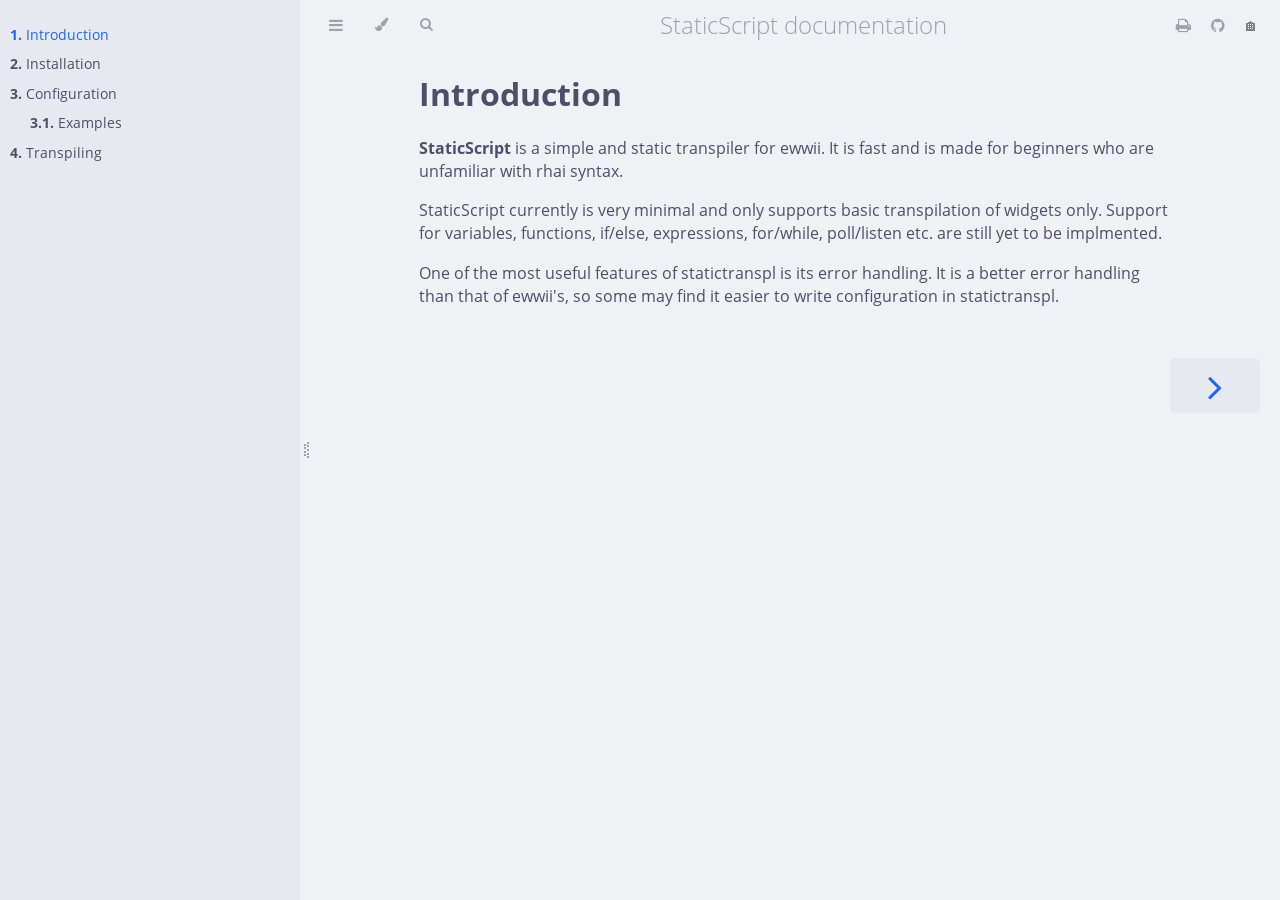
==== commit 405f666c: "deploy: 72a4b9f3b359e9abd56bffe2fe49c24b9da94db4" ====
--- a/index.html
+++ b/index.html
@@ -45,7 +45,7 @@
     <body>
     <div id="mdbook-help-container">
         <div id="mdbook-help-popup">
-            <h2 id="keyboard-shortcuts" class="mdbook-help-title"><a class="header" href="#keyboard-shortcuts">Keyboard shortcuts</a></h2>
+            <h2 class="mdbook-help-title">Keyboard shortcuts</h2>
             <div>
                 <p>Press <kbd>←</kbd> or <kbd>→</kbd> to navigate between chapters</p>
                 <p>Press <kbd>S</kbd> or <kbd>/</kbd> to search in the book</p>
--- a/css/variables.css
+++ b/css/variables.css
@@ -2,7 +2,8 @@
 /* Globals */
 
 :root {
-    --sidebar-width: 300px;
+    --sidebar-target-width: 300px;
+    --sidebar-width: min(var(--sidebar-target-width), 80vw);
     --sidebar-resize-indicator-width: 8px;
     --sidebar-resize-indicator-space: 2px;
     --page-padding: 15px;
@@ -61,6 +62,10 @@
     --copy-button-filter: invert(45%) sepia(6%) saturate(621%) hue-rotate(198deg) brightness(99%) contrast(85%);
     /* Same as `--sidebar-active` */
     --copy-button-filter-hover: invert(68%) sepia(55%) saturate(531%) hue-rotate(341deg) brightness(104%) contrast(101%);
+
+    --footnote-highlight: #2668a6;
+
+    --overlay-bg: rgba(33, 40, 48, 0.4);
 }
 
 .coal {
@@ -110,6 +115,10 @@
     --copy-button-filter: invert(26%) sepia(8%) saturate(575%) hue-rotate(169deg) brightness(87%) contrast(82%);
     /* Same as `--sidebar-active` */
     --copy-button-filter-hover: invert(36%) sepia(70%) saturate(503%) hue-rotate(167deg) brightness(98%) contrast(89%);
+
+    --footnote-highlight: #4079ae;
+
+    --overlay-bg: rgba(33, 40, 48, 0.4);
 }
 
 .light, html:not(.js) {
@@ -159,6 +168,10 @@
     --copy-button-filter: invert(45.49%);
     /* Same as `--sidebar-active` */
     --copy-button-filter-hover: invert(14%) sepia(93%) saturate(4250%) hue-rotate(243deg) brightness(99%) contrast(130%);
+
+    --footnote-highlight: #7e7eff;
+
+    --overlay-bg: rgba(200, 200, 205, 0.4);
 }
 
 .navy {
@@ -208,6 +221,10 @@
     --copy-button-filter: invert(51%) sepia(10%) saturate(393%) hue-rotate(198deg) brightness(86%) contrast(87%);
     /* Same as `--sidebar-active` */
     --copy-button-filter-hover: invert(46%) sepia(20%) saturate(1537%) hue-rotate(156deg) brightness(85%) contrast(90%);
+
+    --footnote-highlight: #4079ae;
+
+    --overlay-bg: rgba(33, 40, 48, 0.4);
 }
 
 .rust {
@@ -255,6 +272,10 @@
     --copy-button-filter: invert(51%) sepia(10%) saturate(393%) hue-rotate(198deg) brightness(86%) contrast(87%);
     /* Same as `--sidebar-active` */
     --copy-button-filter-hover: invert(77%) sepia(16%) saturate(1798%) hue-rotate(328deg) brightness(98%) contrast(83%);
+
+    --footnote-highlight: #d3a17a;
+
+    --overlay-bg: rgba(150, 150, 150, 0.25);
 }
 
 @media (prefers-color-scheme: dark) {
--- a/css/general.css
+++ b/css/general.css
@@ -200,18 +200,53 @@
     line-height: 0;
 }
 
-:not(.footnote-definition) + .footnote-definition {
-    margin-block-start: 2em;
-}
-.footnote-definition:not(:has(+ .footnote-definition)) {
-    margin-block-end: 2em;
-}
 .footnote-definition {
     font-size: 0.9em;
-    margin: 0.5em 0;
-}
-.footnote-definition p {
-    display: inline;
+}
+/* The default spacing for a list is a little too large. */
+.footnote-definition ul,
+.footnote-definition ol {
+    padding-left: 20px;
+}
+.footnote-definition > li {
+    /* Required to position the ::before target */
+    position: relative;
+}
+.footnote-definition > li:target {
+    scroll-margin-top: 50vh;
+}
+.footnote-reference:target {
+    scroll-margin-top: 50vh;
+}
+/* Draws a border around the footnote (including the marker) when it is selected.
+   TODO: If there are multiple linkbacks, highlight which one you just came
+   from so you know which one to click.
+*/
+.footnote-definition > li:target::before {
+    border: 2px solid var(--footnote-highlight);
+    border-radius: 6px;
+    position: absolute;
+    top: -8px;
+    right: -8px;
+    bottom: -8px;
+    left: -32px;
+    pointer-events: none;
+    content: "";
+}
+/* Pulses the footnote reference so you can quickly see where you left off reading.
+   This could use some improvement.
+*/
+@media not (prefers-reduced-motion) {
+    .footnote-reference:target  {
+        animation: fn-highlight 0.8s;
+        border-radius: 2px;
+    }
+
+    @keyframes fn-highlight {
+        from {
+            background-color: var(--footnote-highlight);
+        }
+    }
 }
 
 .tooltiptext {
--- a/css/chrome.css
+++ b/css/chrome.css
@@ -474,9 +474,24 @@
 
 .sidebar-resize-handle .sidebar-resize-indicator {
     width: 100%;
+    height: 16px;
+    color: var(--icons);
+    margin-inline-start: var(--sidebar-resize-indicator-space);
+	display: flex;
+	align-items: center;
+	justify-content: flex-start;
+}
+.sidebar-resize-handle .sidebar-resize-indicator::before {
+    content: "";
+    width: 2px;
     height: 12px;
-    background-color: var(--icons);
-    margin-inline-start: var(--sidebar-resize-indicator-space);
+    border-left: dotted 2px currentColor;
+}
+.sidebar-resize-handle .sidebar-resize-indicator::after {
+    content: "";
+    width: 2px;
+    height: 16px;
+    border-left: dotted 2px currentColor;
 }
 
 [dir=rtl] .sidebar .sidebar-resize-handle {
@@ -641,3 +656,46 @@
     margin-inline-start: -14px;
     width: 14px;
 }
+
+/* The container for the help popup that covers the whole window. */
+#mdbook-help-container {
+    /* Position and size for the whole window. */
+    position: fixed;
+    top: 0;
+    left: 0;
+    right: 0;
+    bottom: 0;
+    /* This uses flex layout (which is set in book.js), and centers the popup
+       in the window.*/
+    display: none;
+    align-items: center;
+    justify-content: center;
+    z-index: 1000;
+    /* Dim out the book while the popup is visible. */
+    background: var(--overlay-bg);
+}
+
+/* The popup help box. */
+#mdbook-help-popup {
+    box-shadow: 0 4px 24px rgba(0,0,0,0.15);
+    min-width: 300px;
+    max-width: 500px;
+    width: 100%;
+    box-sizing: border-box;
+    display: flex;
+    flex-direction: column;
+    align-items: center;
+    background-color: var(--bg);
+    color: var(--fg);
+    border-width: 1px;
+    border-color: var(--theme-popup-border);
+    border-style: solid;
+    border-radius: 8px;
+    padding: 10px;
+}
+
+.mdbook-help-title {
+    text-align: center;
+    /* mdbook's margin for h2 is way too large. */
+    margin: 10px;
+}
